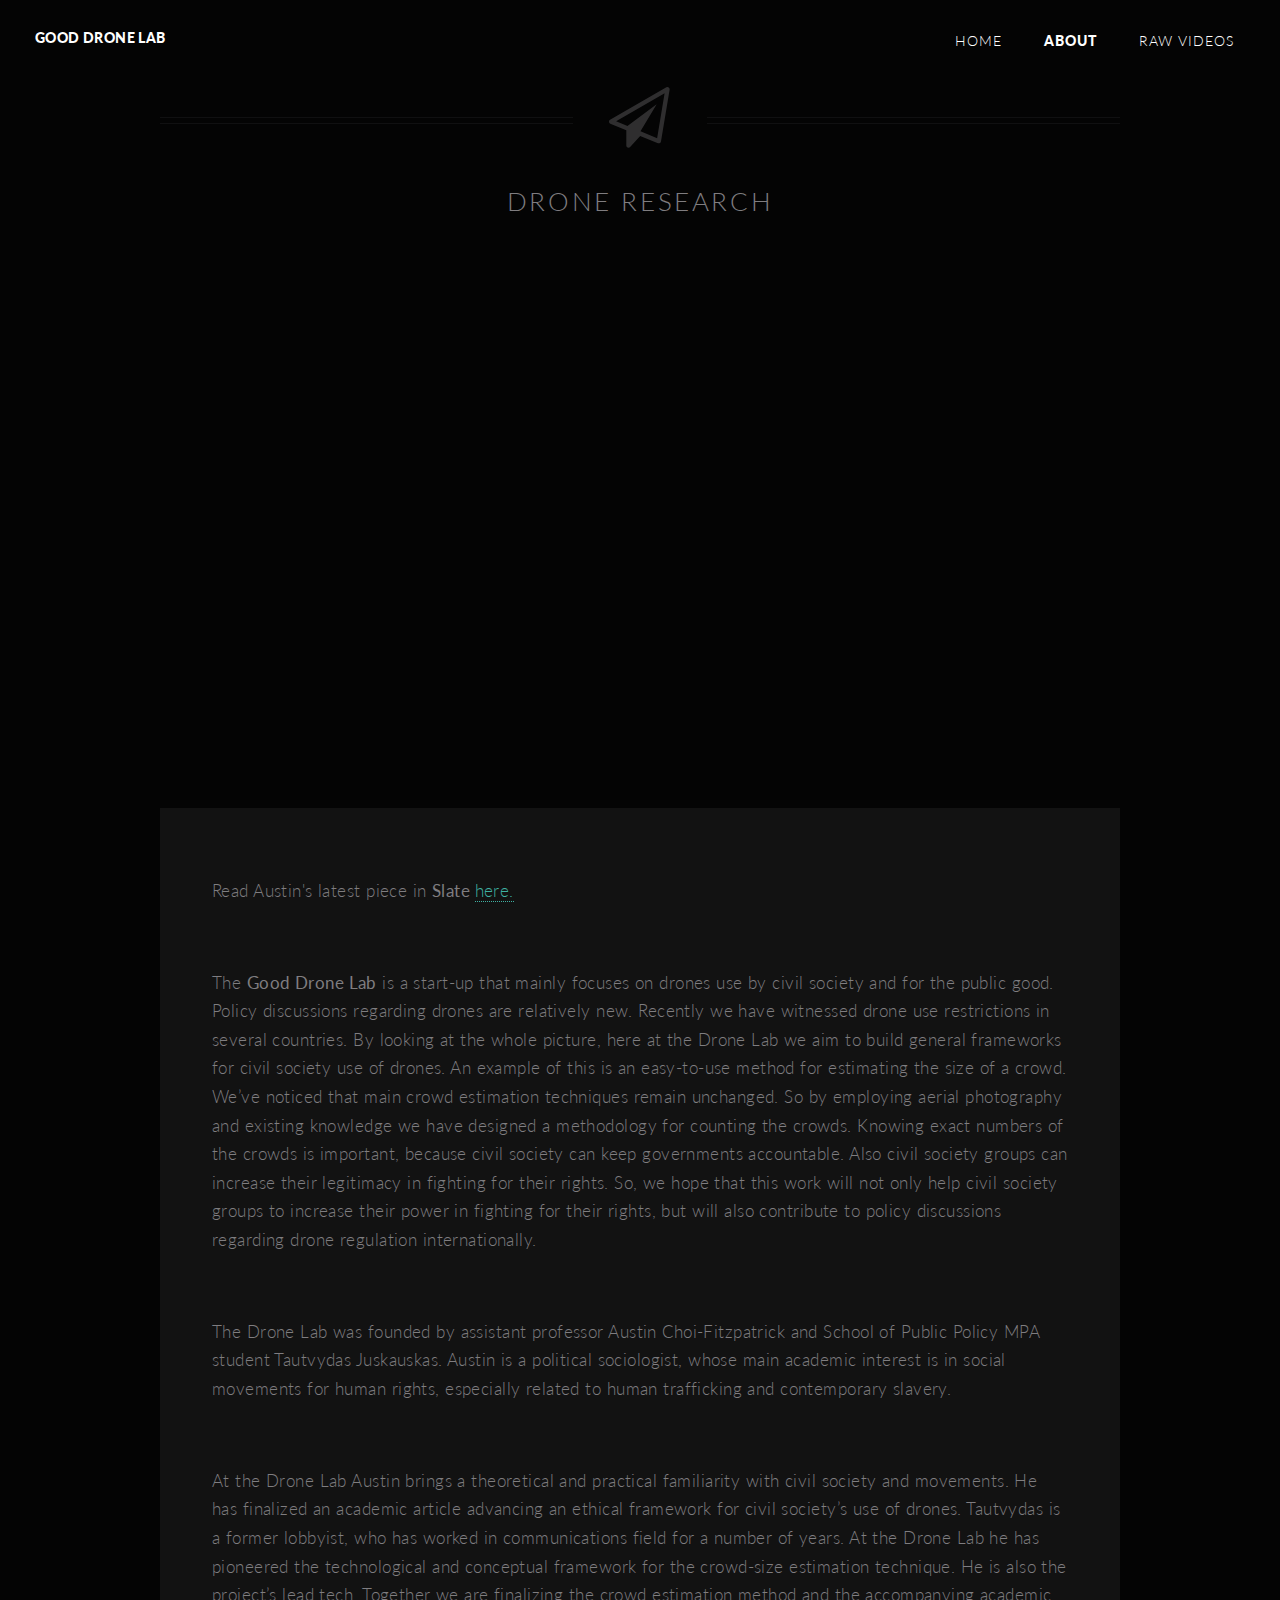
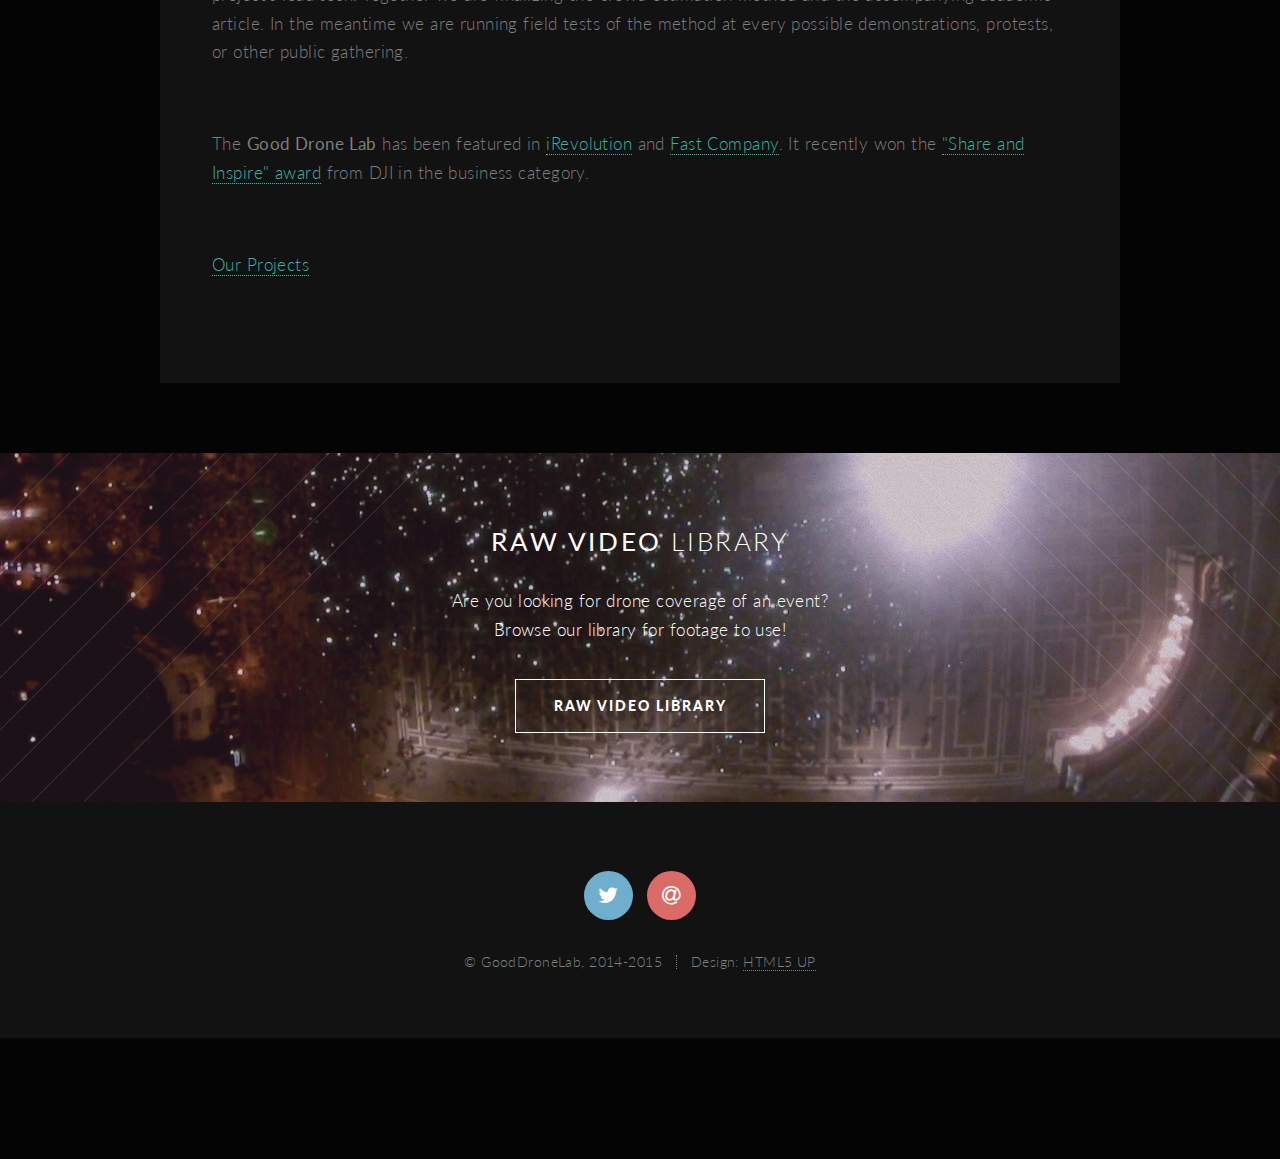
==== about.html @ 4a140bef "New About Page" ====
<!DOCTYPE HTML>
<!--
	Twenty by HTML5 UP
	html5up.net | @n33co
	Free for personal and commercial use under the CCA 3.0 license (html5up.net/license)
-->
<html>
	<head>
		<title>Good Drone Lab</title>
		<link rel="icon" href="images/favicon.ico" type="image/x-icon">
		<link rel="shortcut icon" href="images/favicon.ico" type="image/x-icon" />  		
		<meta http-equiv="content-type" content="text/html; charset=utf-8" />
		<meta name="description" content="Good Drone Lab" />
		<meta name="keywords" content="Good Drone Lab" />
		<!--[if lte IE 8]><script src="css/ie/html5shiv.js"></script><![endif]-->
		<script src="js/jquery.min.js"></script>
		<script src="js/jquery.dropotron.min.js"></script>
		<script src="js/jquery.scrolly.min.js"></script>
		<script src="js/jquery.scrollgress.min.js"></script>
		<script src="js/skel.min.js"></script>
		<script src="js/skel-layers.min.js"></script>
		<script src="js/init.js"></script>
		<noscript>
			<link rel="stylesheet" href="css/skel.css" />
			<link rel="stylesheet" href="css/style.css" />
			<link rel="stylesheet" href="css/style-wide.css" />
			<link rel="stylesheet" href="css/style-noscript.css" />
		</noscript>
		<!--[if lte IE 8]><link rel="stylesheet" href="css/ie/v8.css" /><![endif]-->
		<!--[if lte IE 9]><link rel="stylesheet" href="css/ie/v9.css" /><![endif]-->
	</head>
	<body class="index">
	
		<!-- Header -->
			<header id="header" class="alt">
				<h1 id="logo"><a href="index.html">Good Drone Lab</a></h1>
				<nav id="nav">
					<ul>
						<li><a href="#banner" class="scrolly">Home</a></li>
						<li class="current"><a href="about.html">About</a></li>
						<li><a href="raw-library.html">Raw Videos</a></li>
					</ul>
				</nav>
			</header>


		
		<!-- Main -->
			<article id="main">
				<header class="special container">
					<span class="icon fa-send-o"></span>
						<h2>Drone Research</h2>
						<br/>
						<iframe width="853" height="480" src="http://www.youtube.com/embed/CTH5zDJdSuk?rel=0" frameborder="0" allowfullscreen></iframe>
				</header>
				<!-- one -->	
					<section id="one" class="wrapper style3 container special-alt">
						<div class="row half">
							<div class="12u">
								<p>Read Austin's latest piece in <b>Slate </b><a href="">here.</a></p>							
								<br/>
								<p>The <b>Good Drone Lab</b> is a start-up that mainly focuses on drones use by civil society and for the public good. Policy discussions regarding drones are relatively new. Recently we have witnessed drone use restrictions in several countries. By looking at the whole picture, here at the Drone Lab we aim to build general frameworks for civil society use of drones. An example of this is an easy-to-use method for estimating the size of a crowd. We’ve noticed that main crowd estimation techniques remain unchanged. So by employing aerial photography and existing knowledge we have designed a methodology for counting the crowds. Knowing exact numbers of the crowds is important, because civil society can keep governments accountable. Also civil society groups can increase their legitimacy in fighting for their rights. So, we hope that this work will not only help civil society groups to increase their power in fighting for their rights, but will also contribute to policy discussions regarding drone regulation internationally.</p>
								<br/>
								<p>The Drone Lab was founded by assistant professor Austin Choi-Fitzpatrick and School of Public Policy MPA student Tautvydas Juskauskas. Austin is a political sociologist, whose main academic interest is in social movements for human rights, especially related to human trafficking and contemporary slavery.</p>
								<br/>
								<p>At the Drone Lab Austin brings a theoretical and practical familiarity with civil society and movements. He has finalized an academic article advancing an ethical framework for civil society’s use of drones. Tautvydas is a former lobbyist, who has worked in communications field for a number of years. At the Drone Lab he has pioneered the technological and conceptual framework for the crowd-size estimation technique. He is also the project’s lead tech. Together we are finalizing the crowd estimation method and the accompanying academic article. In the meantime we are running field tests of the method at every possible demonstrations, protests, or other public gathering.</p>
								<br/>
								<p>The <b>Good Drone Lab</b> has been featured in <a href="">iRevolution</a> and <a href="">Fast Company</a>.  It recently won the <a href="http://event.dji.com/dji-stories/winner"> "Share and Inspire" award</a> from DJI in the business category.</p>
								<br/>
								<p><a href="http://www.austinchoifitzpatrick.com/dronesforgood/">Our Projects</a></p>
							</div>				
						</div>
					</section>
		<!-- CTA -->
			<section id="cta">
			
				<header>
					<h2><strong>Raw Video</strong> library</h2>
					<p>Are you looking for drone coverage of an event? 
					<br />
						Browse our library for footage to use!
					</p>
				</header>
				<footer>
					<ul class="buttons">
						<li><a href="raw-library.html" class="button">Raw Video Library</a></li>
					</ul>
				</footer>
			
			</section>

		<!-- Footer -->
			<footer id="footer">
			
				<ul class="icons">
					<li><a href="https://twitter.com/gooddronelab" class="icon circle fa-twitter"><span class="label">Twitter</span></a></li>
					<li><a href="mailto:gooddronelab@google.com?Subject=Good%20Drone%20Lab%20website" class="icon circle fa-at"><span class="label">Email</span></a></li>
				</ul>			
				
				<ul class="copyright">
					<li>&copy; GoodDroneLab, 2014-2015</li><li>Design: <a href="http://html5up.net">HTML5 UP</a></li>
				</ul>
			
			</footer>

		<!-- Start of StatCounter Code for Default Guide -->
		<script type="text/javascript">
		var sc_project=10108500; 
		var sc_invisible=1; 
		var sc_security="93c9858a"; 
		var scJsHost = (("https:" == document.location.protocol) ?
		"https://secure." : "http://www.");
		document.write("<sc"+"ript type='text/javascript' src='" +
		scJsHost+
		"statcounter.com/counter/counter.js'></"+"script>");
		</script>
		<noscript><div class="statcounter"><a title="site stats"
		href="http://statcounter.com/" target="_blank"><img
		class="statcounter"
		src="http://c.statcounter.com/10108500/0/93c9858a/1/"
		alt="site stats"></a></div></noscript>
		<!-- End of StatCounter Code for Default Guide -->

	</body>
</html>
---- css/skel.css ----
/* Resets (http://meyerweb.com/eric/tools/css/reset/ | v2.0 | 20110126 | License: none (public domain)) */

	html,body,div,span,applet,object,iframe,h1,h2,h3,h4,h5,h6,p,blockquote,pre,a,abbr,acronym,address,big,cite,code,del,dfn,em,img,ins,kbd,q,s,samp,small,strike,strong,sub,sup,tt,var,b,u,i,center,dl,dt,dd,ol,ul,li,fieldset,form,label,legend,table,caption,tbody,tfoot,thead,tr,th,td,article,aside,canvas,details,embed,figure,figcaption,footer,header,hgroup,menu,nav,output,ruby,section,summary,time,mark,audio,video{margin:0;padding:0;border:0;font-size:100%;font:inherit;vertical-align:baseline;}article,aside,details,figcaption,figure,footer,header,hgroup,menu,nav,section{display:block;}body{line-height:1;}ol,ul{list-style:none;}blockquote,q{quotes:none;}blockquote:before,blockquote:after,q:before,q:after{content:'';content:none;}table{border-collapse:collapse;border-spacing:0;}body{-webkit-text-size-adjust:none}

/* Box Model */

	*, *:before, *:after {
		-moz-box-sizing: border-box;
		-webkit-box-sizing: border-box;
		box-sizing: border-box;
	}

/* Container */

	body {
		/* min-width: (containers) */
		min-width: 1200px;
	}

	.container {
		margin-left: auto;
		margin-right: auto;
		
		/* width: (containers) */
		width: 1200px;
	}

	/* Modifiers */
	
		.container.small {
			/* width: (containers) * 0.75; */
			width: 900px;
		}

		.container.large {
			width: 100%;

			/* max-width: (containers) * 1.25; */
			max-width: 1500px;

			/* min-width: (containers); */
			min-width: 1200px;
		}

/* Grid */

	.\31 2u { width: 100% }
	.\31 1u { width: 91.6666666667% }
	.\31 0u { width: 83.3333333333% }
	.\39 u { width: 75% }
	.\38 u { width: 66.6666666667% }
	.\37 u { width: 58.3333333333% }
	.\36 u { width: 50% }
	.\35 u { width: 41.6666666667% }
	.\34 u { width: 33.3333333333% }
	.\33 u { width: 25% }
	.\32 u { width: 16.6666666667% }
	.\31 u { width: 8.3333333333% }
	.\-11u { margin-left: 91.6666666667% }
	.\-10u { margin-left: 83.3333333333% }
	.\-9u { margin-left: 75% }
	.\-8u { margin-left: 66.6666666667% }
	.\-7u { margin-left: 58.3333333333% }
	.\-6u { margin-left: 50% }
	.\-5u { margin-left: 41.6666666667% }
	.\-4u { margin-left: 33.3333333333% }
	.\-3u { margin-left: 25% }
	.\-2u { margin-left: 16.6666666667% }
	.\-1u { margin-left: 8.3333333333% }

	/* Rows */

		.row > * {
			float: left;
		}

		.row:after {
			content: '';
			display: block;
			clear: both;
			height: 0;
		}

		.row:first-child > * {
			padding-top: 0 !important;
		}

		.row.uniform > * > :first-child {
			margin-top: 0;
		}

		.row.uniform > * > :last-child {
			margin-bottom: 0;
		}

		/* Normal */

			.row > * {
				/* padding-left: (gutters) */
				padding-left: 40px;
			}

			.row + .row > * {
				/* padding: (gutters) 0 0 (gutters) */
				padding: 40px 0 0 40px;
			}

			.row {
				/* margin-left: -(gutters) */
				margin-left: -40px;
			}

			.row + .row.uniform > * {
				/* padding: (gutters.vertical) 0 0 (gutters.vertical) */
				padding: 40px 0 0 40px;
			}

		/* Flush */

			.row.flush > * {
				padding-left: 0;
			}

			.row + .row.flush > * {
				padding: 0;
			}

			.row.flush {
				margin-left: 0;
			}

			.row + .row.uniform.flush > * {
				padding: 0;
			}

		/* Quarter */

			.row.quarter > * {
				/* padding-left: (gutters * 0.25) */
				padding-left: 10px;
			}

			.row + .row.quarter > * {
				/* padding: (gutters * 0.25) 0 0 (gutters * 0.25) */
				padding: 10px 0 0 10px;
			}

			.row.quarter {
				/* margin-left: -(gutters * 0.25) */
				margin-left: -10px;
			}

			.row + .row.uniform.quarter > * {
				/* padding: (gutters.vertical * 0.25) 0 0 (gutters.vertical * 0.25) */
				padding: 10px 0 0 10px;
			}

		/* Half */

			.row.half > * {
				/* padding-left: (gutters * 0.5) */
				padding-left: 20px;
			}

			.row + .row.half > * {
				/* padding: (gutters * 0.5) 0 0 (gutters * 0.5) */
				padding: 20px 0 0 20px;
			}

			.row.half {
				/* margin-left: -(gutters * 0.5) */
				margin-left: -20px;
			}

			.row + .row.uniform.half > * {
				/* padding: (gutters.vertical * 0.5) 0 0 (gutters.vertical * 0.5) */
				padding: 20px 0 0 20px;
			}

		/* One and (a) Half */

			.row.oneandhalf > * {
				/* padding-left: (gutters * 1.5) */
				padding-left: 60px;
			}

			.row + .row.oneandhalf > * {
				/* padding: (gutters * 1.5) 0 0 (gutters * 1.5) */
				padding: 60px 0 0 60px;
			}

			.row.oneandhalf {
				/* margin-left: -(gutters * 1.5) */
				margin-left: -60px;
			}

			.row + .row.uniform.oneandhalf > * {
				/* padding: (gutters.vertical * 1.5) 0 0 (gutters.vertical * 1.5) */
				padding: 60px 0 0 60px;
			}

		/* Double */

			.row.double > * {
				/* padding-left: (gutters * 2) */
				padding-left: 80px;
			}

			.row + .row.double > * {
				/* padding: (gutters * 2) 0 0 (gutters * 2) */
				padding: 80px 0 0 80px;
			}

			.row.double {
				/* margin-left: -(gutters * 2) */
				margin-left: -80px;
			}
			
			.row + .row.uniform.double > * {
				/* padding: (gutters.vertical * 2) 0 0 (gutters.vertical * 2) */
				padding: 80px 0 0 80px;
			}
---- css/style.css ----
@import url("font-awesome.min.css");
@import url("http://fonts.googleapis.com/css?family=Lato:300,400,900");

/*
	Twenty by HTML5 UP
	html5up.net | @n33co
	Free for personal and commercial use under the CCA 3.0 license (html5up.net/license)
*/

/* Basic */

	body, #skel-layers-wrapper {
		background: #f3f6fa;
	}

	body.is-loading * {
		-moz-animation: none !important;
		-webkit-animation: none !important;
		-o-animation: none !important;
		-ms-animation: none !important;
		animation: none !important;
		-moz-transition: none !important;
		-webkit-transition: none !important;
		-o-transition: none !important;
		-ms-transition: none !important;
		transition: none !important;
	}

	body, input, select, textarea {
		color: #7f7d80;
		font-family: 'Lato', sans-serif;
		font-size: 15pt;
		font-weight: 300;
		letter-spacing: 0.025em;
		line-height: 1.75em;
	}

	a {
		-moz-transition: color 0.2s ease-in-out, border-color 0.2s ease-in-out, background-color 0.2s ease-in-out;
		-webkit-transition: color 0.2s ease-in-out, border-color 0.2s ease-in-out, background-color 0.2s ease-in-out;
		-o-transition: color 0.2s ease-in-out, border-color 0.2s ease-in-out, background-color 0.2s ease-in-out;
		-ms-transition: color 0.2s ease-in-out, border-color 0.2s ease-in-out, background-color 0.2s ease-in-out;
		transition: color 0.2s ease-in-out, border-color 0.2s ease-in-out, background-color 0.2s ease-in-out;
		color: #3fb1a3;
		text-decoration: none;
		border-bottom: dotted 1px;
	}

		a:hover {
			border-bottom-color: transparent;
		}

	strong, b {
		font-weight: 400;
	}

	p, ul, ol, dl, table, blockquote {
		margin: 0 0 2em 0;
	}

	h1, h2, h3, h4, h5, h6 {
		color: inherit;
		font-weight: 300;
		line-height: 1.75em;
		margin-bottom: 1em;
		text-transform: uppercase;
	}

		h1 a, h2 a, h3 a, h4 a, h5 a, h6 a {
			color: inherit;
			text-decoration: none;
			border: 0;
		}

	h2 {
		font-size: 1.5em;
		letter-spacing: 0.1em;
	}

	h3 {
		font-size: 1.15em;
		letter-spacing: 0.025em;
	}

	sub {
		font-size: 0.8em;
		position: relative;
		top: 0.5em;
	}

	sup {
		font-size: 0.8em;
		position: relative;
		top: -0.5em;
	}

	hr {
		border-top: solid 1px rgba(124, 128, 129, 0.2);
		border: 0;
		margin-bottom: 1.5em;
	}

	blockquote {
		border-left: solid 0.5em rgba(124, 128, 129, 0.2);
		font-style: italic;
		padding: 1em 0 1em 2em;
	}

/* Section/Article */

	section.special, article.special {
		text-align: center;
	}

	header.major {
		padding-bottom: 2em;
	}

	header.special {
		margin-bottom: 5em;
		padding-top: 7em;
		position: relative;
		text-align: center;
	}

		header.special:before, header.special:after {
			border-bottom: solid 1.5px;
			border-top: solid 1.5px;
			content: '';
			height: 7px;
			opacity: 0.1;
			position: absolute;
			top: 1.75em;
			width: 43%;
		}

		header.special:before {
			left: 0;
		}

		header.special:after {
			right: 0;
		}

		header.special h2 {
			margin-bottom: 0;
		}

		header.special h2 + p {
			margin-bottom: 0;
			padding-top: 1.5em;
		}

		header.special .icon {
			cursor: default;
			height: 7em;
			left: 0;
			position: absolute;
			text-align: center;
			top: 1em;
			width: 100%;
		}

			header.special .icon:before {
				font-size: 3.5em;
				opacity: 0.35;
			}

	footer > :last-child {
		margin-bottom: 0;
	}

	footer.major {
		padding-top: 3em;
	}

/* Form */

	input[type="text"],
	input[type="password"],
	input[type="email"],
	textarea {
		-moz-transition: background-color 0.2s ease-in-out, border-color 0.2s ease-in-out;
		-webkit-transition: background-color 0.2s ease-in-out, border-color 0.2s ease-in-out;
		-o-transition: background-color 0.2s ease-in-out, border-color 0.2s ease-in-out;
		-ms-transition: background-color 0.2s ease-in-out, border-color 0.2s ease-in-out;
		transition: background-color 0.2s ease-in-out, border-color 0.2s ease-in-out;
		-moz-appearance: none;
		-webkit-appearance: none;
		-o-appearance: none;
		-ms-appearance: none;
		appearance: none;
		background: none;
		border: solid 1px rgba(124, 128, 129, 0.2);
		color: inherit;
		display: block;
		padding: 0.75em;
		text-decoration: none;
		width: 100%;
		outline: 0;
	}

		input[type="text"]:focus,
		input[type="password"]:focus,
		input[type="email"]:focus,
		textarea:focus {
			border-color: #83d3c9;
		}

	input[type="text"],
	input[type="password"],
	input[type="email"] {
		line-height: 1em;
	}

	::-webkit-input-placeholder {
		color: inherit;
		opacity: 0.5;
		position: relative;
		top: 3px;
	}

	:-moz-placeholder {
		color: inherit;
		opacity: 0.5;
	}

	::-moz-placeholder {
		color: inherit;
		opacity: 0.5;
	}

	:-ms-input-placeholder {
		color: inherit;
		opacity: 0.5;
	}

	.formerize-placeholder {
		color: rgba(124, 128, 129, 0.5) !important;
	}

/* Image */

	.image {
		border: 0;
		position: relative;
	}

		.image:before {
			background: url("images/overlay.png");
			content: '';
			height: 100%;
			left: 0;
			position: absolute;
			top: 0;
			width: 100%;
		}

		.image.fit {
			display: block;
		}

			.image.fit img {
				display: block;
				width: 100%;
			}

		.image.featured {
			display: block;
			margin: 0 0 2em 0;
		}

			.image.featured img {
				display: block;
				width: 100%;
			}

/* Icon */

	.icon {
		position: relative;
	}

		.icon:before {
			-moz-osx-font-smoothing: grayscale;
			-webkit-font-smoothing: antialiased;
			font-family: FontAwesome;
			font-style: normal;
			font-weight: normal;
			text-transform: none !important;
		}

		.icon.circle {
			-moz-transition: all 0.2s ease-in-out;
			-webkit-transition: all 0.2s ease-in-out;
			-o-transition: all 0.2s ease-in-out;
			-ms-transition: all 0.2s ease-in-out;
			transition: all 0.2s ease-in-out;
			border: 0;
			border-radius: 100%;
			display: inline-block;
			font-size: 1.25em;
			height: 2.25em;
			left: 0;
			line-height: 2.25em;
			text-align: center;
			text-decoration: none;
			top: 0;
			width: 2.25em;
		}

			.icon.circle:hover {
				top: -0.2em;
			}

			.icon.circle.fa-twitter {
				background: #70aecd;
				color: white;
			}

				.icon.circle.fa-twitter:hover {
					background: #7fb7d2;
				}

			.icon.circle.fa-facebook {
				background: #7490c3;
				color: white;
			}

				.icon.circle.fa-facebook:hover {
					background: #829bc9;
				}

			.icon.circle.fa-at {
				background: #db6b67;
				color: white;
			}

				.icon.circle.fa-at:hover {
					background: #df7b77;
				}

			.icon.circle.fa-github {
				background: #dcad8b;
				color: white;
			}

				.icon.circle.fa-github:hover {
					background: #e1b89b;
				}

			.icon.circle.fa-dribbble {
				background: #da83ae;
				color: white;
			}

				.icon.circle.fa-dribbble:hover {
					background: #df93b8;
				}

		.icon.featured {
			cursor: default;
			display: block;
			margin: 0 0 1.5em 0;
			opacity: 0.35;
			text-align: center;
		}

			.icon.featured:before {
				font-size: 5em;
				line-height: 1em;
			}

		.icon > .label {
			display: none;
		}

/* List */

	ol.default {
		list-style: decimal;
		padding-left: 1.25em;
	}

		ol.default li {
			padding-left: 0.25em;
		}

	ul.default {
		list-style: disc;
		padding-left: 1em;
	}

		ul.default li {
			padding-left: 0.5em;
		}

	ul.icons {
		cursor: default;
	}

		ul.icons li {
			display: inline-block;
			line-height: 1em;
			padding-left: 0.5em;
		}

			ul.icons li:first-child {
				padding-left: 0;
			}

	ul.featured-icons {
		cursor: default;
		margin: -0.75em 0 0 0;
		opacity: 0.35;
		overflow: hidden;
		position: relative;
	}

		ul.featured-icons li {
			display: block;
			float: left;
			text-align: center;
			width: 50%;
		}

			ul.featured-icons li .icon {
				display: inline-block;
				font-size: 6.25em;
				height: 1.25em;
				line-height: 1.25em;
				width: 1em;
			}

	ul.buttons {
		cursor: default;
	}

		ul.buttons:last-child {
			margin-bottom: 0;
		}

		ul.buttons li {
			display: inline-block;
			padding: 0 0 0 1.5em;
		}

			ul.buttons li:first-child {
				padding: 0;
			}

		ul.buttons.vertical li {
			display: block;
			padding: 1.5em 0 0 0;
		}

			ul.buttons.vertical li:first-child {
				padding: 0;
			}

/* Table */

	table {
		width: 100%;
	}

		table.default {
			width: 100%;
		}

			table.default tbody tr {
				border-bottom: solid 1px rgba(124, 128, 129, 0.2);
			}

			table.default td {
				padding: 0.5em 1em 0.5em 1em;
			}

			table.default th {
				font-weight: 400;
				padding: 0.5em 1em 0.5em 1em;
				text-align: left;
			}

			table.default thead {
				background: #7c8081;
				color: #fff;
			}

/* Button */

	input[type="button"],
	input[type="submit"],
	input[type="reset"],
	.button {
		-moz-appearance: none;
		-webkit-appearance: none;
		-o-appearance: none;
		-ms-appearance: none;
		appearance: none;
		-moz-transition: color 0.2s ease-in-out, border-color 0.2s ease-in-out, background-color 0.2s ease-in-out;
		-webkit-transition: color 0.2s ease-in-out, border-color 0.2s ease-in-out, background-color 0.2s ease-in-out;
		-o-transition: color 0.2s ease-in-out, border-color 0.2s ease-in-out, background-color 0.2s ease-in-out;
		-ms-transition: color 0.2s ease-in-out, border-color 0.2s ease-in-out, background-color 0.2s ease-in-out;
		transition: color 0.2s ease-in-out, border-color 0.2s ease-in-out, background-color 0.2s ease-in-out;
		background: none;
		border: solid 1px;
		color: inherit;
		cursor: pointer;
		display: inline-block;
		font-size: 0.8em;
		font-weight: 900;
		letter-spacing: 2px;
		min-width: 18em;
		padding: 0 0.75em;
		line-height: 3.75em;
		text-align: center;
		text-decoration: none;
		text-transform: uppercase;
	}

		input[type="button"]:hover,
		input[type="submit"]:hover,
		input[type="reset"]:hover,
		.button:hover {
			background: rgba(188, 202, 206, 0.15);
			border-color: inherit;
		}

		input[type="button"].special,
		input[type="submit"].special,
		input[type="reset"].special,
		.button.special {
			background: #83d3c9;
			border-color: #83d3c9;
			color: white !important;
		}

			input[type="button"].special:hover,
			input[type="submit"].special:hover,
			input[type="reset"].special:hover,
			.button.special:hover {
				background: #96dad1 !important;
				border-color: #96dad1 !important;
			}

		input[type="button"].fit,
		input[type="submit"].fit,
		input[type="reset"].fit,
		.button.fit {
			width: 100%;
		}

		input[type="button"].small,
		input[type="submit"].small,
		input[type="reset"].small,
		.button.small {
			font-size: 0.7em;
			min-width: 14em;
			padding: 0.5em 0;
		}

/* Wrapper */

	.wrapper {
		margin-bottom: 5em;
		padding: 5em;
	}

		.wrapper.style1 {
			padding: 0;
		}

		.wrapper.style2 {
			background-color: #83d3c9;
			background-image: url("images/light-bl.svg"), url("images/light-br.svg");
			background-position: bottom left, bottom right;
			background-repeat: no-repeat, no-repeat;
			background-size: 25em, 25em;
			color: white;
		}

			.wrapper.style2 .button:hover {
				background: rgba(255, 255, 255, 0.15) !important;
			}

			.wrapper.style2 .button.special {
				background: white;
				border-color: white;
				color: #83d3c9 !important;
			}

				.wrapper.style2 .button.special:hover {
					border-color: inherit !important;
					color: white !important;
				}

		.wrapper.style3 {
			background: #121212;
			color: inherit;
		}

		.wrapper.style4 {
			background: white;
			color: inherit;
			padding: 4em;
		}

/* Header */
	@-moz-keyframes reveal-header { 0% { top: -5em; } 100% { top: 0; } }
	@-webkit-keyframes reveal-header { 0% { top: -5em; } 100% { top: 0; } }
	@-o-keyframes reveal-header { 0% { top: -5em; } 100% { top: 0; } }
	@-ms-keyframes reveal-header { 0% { top: -5em; } 100% { top: 0; } }
	@keyframes reveal-header { 0% { top: -5em; } 100% { top: 0; } }

	#header {
		background: white;
		box-shadow: 0 1px 2px 0 rgba(0, 0, 0, 0.075);
		color: inherit;
		cursor: default;
		font-size: 0.8em;
		left: 0;
		padding: 1em 1.5em;
		position: fixed;
		top: 0;
		width: 100%;
		z-index: 10000;
	}

		#header h1 {
			font-weight: 900;
			margin: 0;
		}

			#header h1 span {
				font-weight: 300;
			}

		#header nav {
			letter-spacing: 0.075em;
			position: absolute;
			right: 1.5em;
			text-transform: uppercase;
			top: 0.75em;
		}

			#header nav ul li {
				display: inline-block;
				margin-left: 1.5em;
			}

				#header nav ul li > ul {
					display: none;
				}

				#header nav ul li a {
					border: solid 1px transparent;
					color: inherit;
					display: inline-block;
					line-height: 1em;
					padding: 0.6em 0.75em;
					text-decoration: none;
				}

				#header nav ul li input[type="button"],
				#header nav ul li input[type="submit"],
				#header nav ul li input[type="reset"],
				#header nav ul li .button {
					font-size: 1em;
					min-width: 0;
					width: auto;
				}

				#header nav ul li.submenu > a:before {
					-moz-osx-font-smoothing: grayscale;
					-webkit-font-smoothing: antialiased;
					font-family: FontAwesome;
					font-style: normal;
					font-weight: normal;
					text-transform: none !important;
				}

				#header nav ul li.submenu > a:before {
					content: '\f107';
					margin-right: 0.65em;
				}

				#header nav ul li.active > a, #header nav ul li:hover > a {
					-moz-transition: all 0.2s ease-in-out;
					-webkit-transition: all 0.2s ease-in-out;
					-o-transition: all 0.2s ease-in-out;
					-ms-transition: all 0.2s ease-in-out;
					transition: all 0.2s ease-in-out;
					background: rgba(188, 202, 206, 0.15);
				}

				#header nav ul li.current > a {
					font-weight: 900;
				}

		#header.reveal {
			-moz-animation: reveal-header 0.5s;
			-webkit-animation: reveal-header 0.5s;
			-o-animation: reveal-header 0.5s;
			-ms-animation: reveal-header 0.5s;
			animation: reveal-header 0.5s;
		}

		#header.alt {
			-moz-animation: none;
			-webkit-animation: none;
			-o-animation: none;
			-ms-animation: none;
			animation: none;
			background: transparent;
			box-shadow: none;
			color: white;
			padding: 2em 2.5em;
			position: absolute;
		}

			#header.alt nav {
				right: 2.5em;
				top: 1.75em;
			}

				#header.alt nav ul li.active > a, #header.alt nav ul li:hover > a {
					border: solid 1px;
				}

/* Dropotron */

	.dropotron {
		background: #fff;
		box-shadow: 0 1px 2px 0 rgba(0, 0, 0, 0.075);
		line-height: 2.25em;
		min-width: 13em;
		padding: 1em 0;
		text-transform: uppercase;
		margin-top: calc(-1em + 1px);
	}

		.dropotron.level-0 {
			font-size: 0.7em;
			font-weight: 400;
			margin-top: 1.5em;
		}

			.dropotron.level-0:before {
				border-bottom: solid 0.5em #fff;
				border-left: solid 0.5em transparent;
				border-right: solid 0.5em transparent;
				content: '';
				left: 0.75em;
				position: absolute;
				top: -0.45em;
			}

		.dropotron > li {
			border-top: solid 1px rgba(124, 128, 129, 0.2);
		}

			.dropotron > li > a {
				-moz-transition: none;
				-webkit-transition: none;
				-o-transition: none;
				-ms-transition: none;
				transition: none;
				color: inherit;
				text-decoration: none;
				padding: 0 1em;
				border: 0;
			}

			.dropotron > li:hover > a {
				background: #83d3c9;
				color: white;
			}

			.dropotron > li:first-child {
				border-top: 0;
			}

/* Banner */
	@-moz-keyframes reveal-banner { 0% { opacity: 0; } 100% { opacity: 1; } }
	@-webkit-keyframes reveal-banner { 0% { opacity: 0; } 100% { opacity: 1; } }
	@-o-keyframes reveal-banner { 0% { opacity: 0; } 100% { opacity: 1; } }
	@-ms-keyframes reveal-banner { 0% { opacity: 0; } 100% { opacity: 1; } }
	@keyframes reveal-banner { 0% { opacity: 0; } 100% { opacity: 1; } }

	#banner {
		background-attachment: scroll, scroll, scroll, fixed;
		background-color: #645862;
		background-image: url("images/light-bl.svg"), url("images/light-br.svg"), url("images/overlay2.png"), url("../images/banner2.jpg");
		background-position: bottom left, bottom right, top left, top center;
		background-repeat: no-repeat, no-repeat, repeat, no-repeat;
		background-size: 25em, 25em, auto, cover;
		color: white;
		cursor: default;
		padding: 6em 0;
		text-align: center;
	}

		#banner .inner {
			-moz-animation: reveal-banner 1s 0.25s ease-in-out;
			-webkit-animation: reveal-banner 1s 0.25s ease-in-out;
			-o-animation: reveal-banner 1s 0.25s ease-in-out;
			-ms-animation: reveal-banner 1s 0.25s ease-in-out;
			animation: reveal-banner 1s 0.25s ease-in-out;
			-moz-animation-fill-mode: forwards;
			-webkit-animation-fill-mode: forwards;
			-o-animation-fill-mode: forwards;
			-ms-animation-fill-mode: forwards;
			animation-fill-mode: forwards;
			background: rgba(52, 27, 43, 0.5);
			color: white;
			display: inline-block;
			opacity: 0;
			padding: 3em;
			text-align: center;
		}

			#banner .inner header {
				display: inline-block;
				border-bottom: solid 2px;
				border-top: solid 2px;
				margin: 0 0 2em 0;
				padding: 3px 0 3px 0;
			}

				#banner .inner header h2 {
					border-bottom: solid 2px;
					border-top: solid 2px;
					font-size: 2.5em;
					font-weight: 900;
					letter-spacing: 0.2em;
					margin: 0;
					padding-left: 0.05em;
					position: relative;
					text-transform: uppercase;
				}

			#banner .inner p {
				letter-spacing: 0.1em;
				margin: 0;
				text-transform: uppercase;
			}

				#banner .inner p a {
					color: inherit;
					font-weight: 400;
					text-decoration: none;
				}

			#banner .inner footer {
				margin: 2em 0 0 0;
			}

/* Main */

	#main {
		/*background-image: url("images/dark-tl.svg"), url("images/dark-tr.svg"), url("images/dark-bl.svg"), url("images/dark-br.svg"); */
		background-color: #040404;
		background-position: top left, top right, bottom left, bottom right;
		background-repeat: no-repeat;
		background-size: 25em;
		padding: 7em 0;
	}

		#main > :last-child {
			margin-bottom: 0;
		}

		#main .sidebar section {
			border-top: solid 1px rgba(124, 128, 129, 0.2);
			margin: 3em 0 0 0;
			padding: 3em 0 0 0;
		}

			#main .sidebar section:first-child {
				border-top: 0;
				padding-top: 0;
				margin-top: 0;
			}

	body.index #main {
		padding-top: 5em;
	}
	
	.video-frame {
		position:relative;
		padding-bottom:56.25%;
		padding-top:30px;
		height:0;
		overflow:hidden;
	}
	
	.video-frame iframe, .video-frame object, .video-frame embed {
		position:absolute;
		top:0;
		left:0;
		width:100%;
		height:100%;
	}

/* CTA */

	#cta {
		background-attachment: scroll, scroll, scroll, fixed;
		background-color: #645862;
		background-image: url("images/light-tl.svg"), url("images/light-tr.svg"), url("images/overlay.png"), url("../images/banner.jpg");
		background-position: top left, top right, top left, bottom center;
		background-repeat: no-repeat, no-repeat, repeat, no-repeat;
		background-size: 25em, 25em, auto, cover;
		color: white;
		padding: 5em;
		text-align: center;
	}

		#cta header {
			margin-bottom: 2em;
		}

/* Footer */

	#footer {
		background: #121212;
		color: #7c8081;
		padding: 5em 5em 10em 5em;
		text-align: center;
	}

		#footer .copyright {
			font-size: 0.8em;
			line-height: 1em;
		}

			#footer .copyright a {
				color: inherit;
			}

			#footer .copyright li {
				display: inline-block;
				margin-left: 1em;
				padding-left: 1em;
				border-left: dotted 1px;
			}

				#footer .copyright li:first-child {
					margin: 0;
					padding: 0;
					border: 0;
				}

/* Layer */

	#topButton .toggle {
		height: 100%;
		left: 0;
		position: absolute;
		text-align: center;
		top: 0;
		width: 100%;
	}

		#topButton .toggle:before {
			-moz-osx-font-smoothing: grayscale;
			-webkit-font-smoothing: antialiased;
			font-family: FontAwesome;
			font-style: normal;
			font-weight: normal;
			text-transform: none !important;
		}

		#topButton .toggle:before {
			color: white;
			content: '\f039';
			font-size: 0.75em;
			height: 30px;
			left: 0;
			line-height: 30px;
			opacity: 0.5;
			position: absolute;
			top: 0;
			width: 100%;
			z-index: 1;
		}

		#topButton .toggle:after {
			background: rgba(163, 169, 170, 0.75);
			border-radius: 0 0 4px 4px;
			content: '';
			height: 30px;
			left: 50%;
			margin-left: -40px;
			position: absolute;
			top: 0;
			width: 80px;
		}

	#sideButton .toggle {
		height: 100%;
		left: 0;
		position: absolute;
		text-align: center;
		top: 0;
		width: 100%;
	}

		#sideButton .toggle:before {
			-moz-osx-font-smoothing: grayscale;
			-webkit-font-smoothing: antialiased;
			font-family: FontAwesome;
			font-style: normal;
			font-weight: normal;
			text-transform: none !important;
		}

		#sideButton .toggle:before {
			color: white;
			content: '\f039';
			font-size: 1em;
			height: 40px;
			left: 10px;
			line-height: 40px;
			opacity: 0.5;
			position: absolute;
			top: 11px;
			width: 60px;
			z-index: 1;
		}

		#sideButton .toggle:after {
			background: rgba(163, 169, 170, 0.75);
			border-radius: 2px;
			content: '';
			height: 40px;
			left: 10px;
			position: absolute;
			top: 10px;
			width: 60px;
		}

	#topPanel,
	#sidePanel {
		background: #1c2021;
		color: white;
		font-size: 0.8em;
		letter-spacing: 0.075em;
		text-transform: uppercase;
	}

		#topPanel nav,
		#sidePanel nav {
			padding: 0.25em 0.5em 1em 0.5em;
		}

		#topPanel .link,
		#sidePanel .link {
			border: 0;
			border-top: solid 1px rgba(255, 255, 255, 0.05);
			color: inherit;
			display: block;
			height: 3em;
			line-height: 3em;
			opacity: 0.75;
			text-decoration: none;
		}

			#topPanel .link.depth-0,
			#sidePanel .link.depth-0 {
				font-weight: 900;
			}

			#topPanel .link:first-child,
			#sidePanel .link:first-child {
				border-top: 0;
			}

		#topPanel .indent-1,
		#sidePanel .indent-1 {
			display: inline-block;
			width: 1em;
		}

		#topPanel .indent-2,
		#sidePanel .indent-2 {
			display: inline-block;
			width: 2em;
		}

		#topPanel .indent-3,
		#sidePanel .indent-3 {
			display: inline-block;
			width: 3em;
		}

		#topPanel .indent-4,
		#sidePanel .indent-4 {
			display: inline-block;
			width: 4em;
		}

		#topPanel .indent-5,
		#sidePanel .indent-5 {
			display: inline-block;
			width: 5em;
		}
---- css/style-wide.css ----
/*
	Twenty by HTML5 UP
	html5up.net | @n33co
	Free for personal and commercial use under the CCA 3.0 license (html5up.net/license)
*/

/* Basic */

	body, input, select, textarea {
		font-size: 14pt;
	}

/* Section/Article */

	header.special {
		padding-top: 5.5em;
		margin-bottom: 4em;
	}
---- css/style-noscript.css ----
/*
	Twenty by HTML5 UP
	html5up.net | @n33co
	Free for personal and commercial use under the CCA 3.0 license (html5up.net/license)
*/

/* Banner */

	#banner .inner {
		opacity: 1.0;
	}
---- css/ie/v8.css ----
/*
	Twenty by HTML5 UP
	html5up.net | @n33co
	Free for personal and commercial use under the CCA 3.0 license (html5up.net/license)
*/

/* Section/Article */

	section > .last-child,
	article > .last-child {
		margin-bottom: 0;
	}

	section.last-child,
	article.last-child {
		margin-bottom: 0;
	}

/* Banner */

	#banner {
		background-image: url("../../images/banner.jpg");
		background-repeat: no-repeat;
		background-size: cover;
		background-position: auto;
		-ms-behavior: url("css/ie/backgroundsize.min.htc");
	}

		#banner .inner {
			background: #341b2b;
		}

/* CTA  */

	#cta {
		background-image: url("../../images/banner.jpg");
		background-repeat: no-repeat;
		background-size: cover;
		background-position: auto;
		-ms-behavior: url("css/ie/backgroundsize.min.htc");
	}
---- css/ie/v9.css ----
/*
	Twenty by HTML5 UP
	html5up.net | @n33co
	Free for personal and commercial use under the CCA 3.0 license (html5up.net/license)
*/

/* Banner */

	#banner .inner {
		opacity: 1.0;
	}
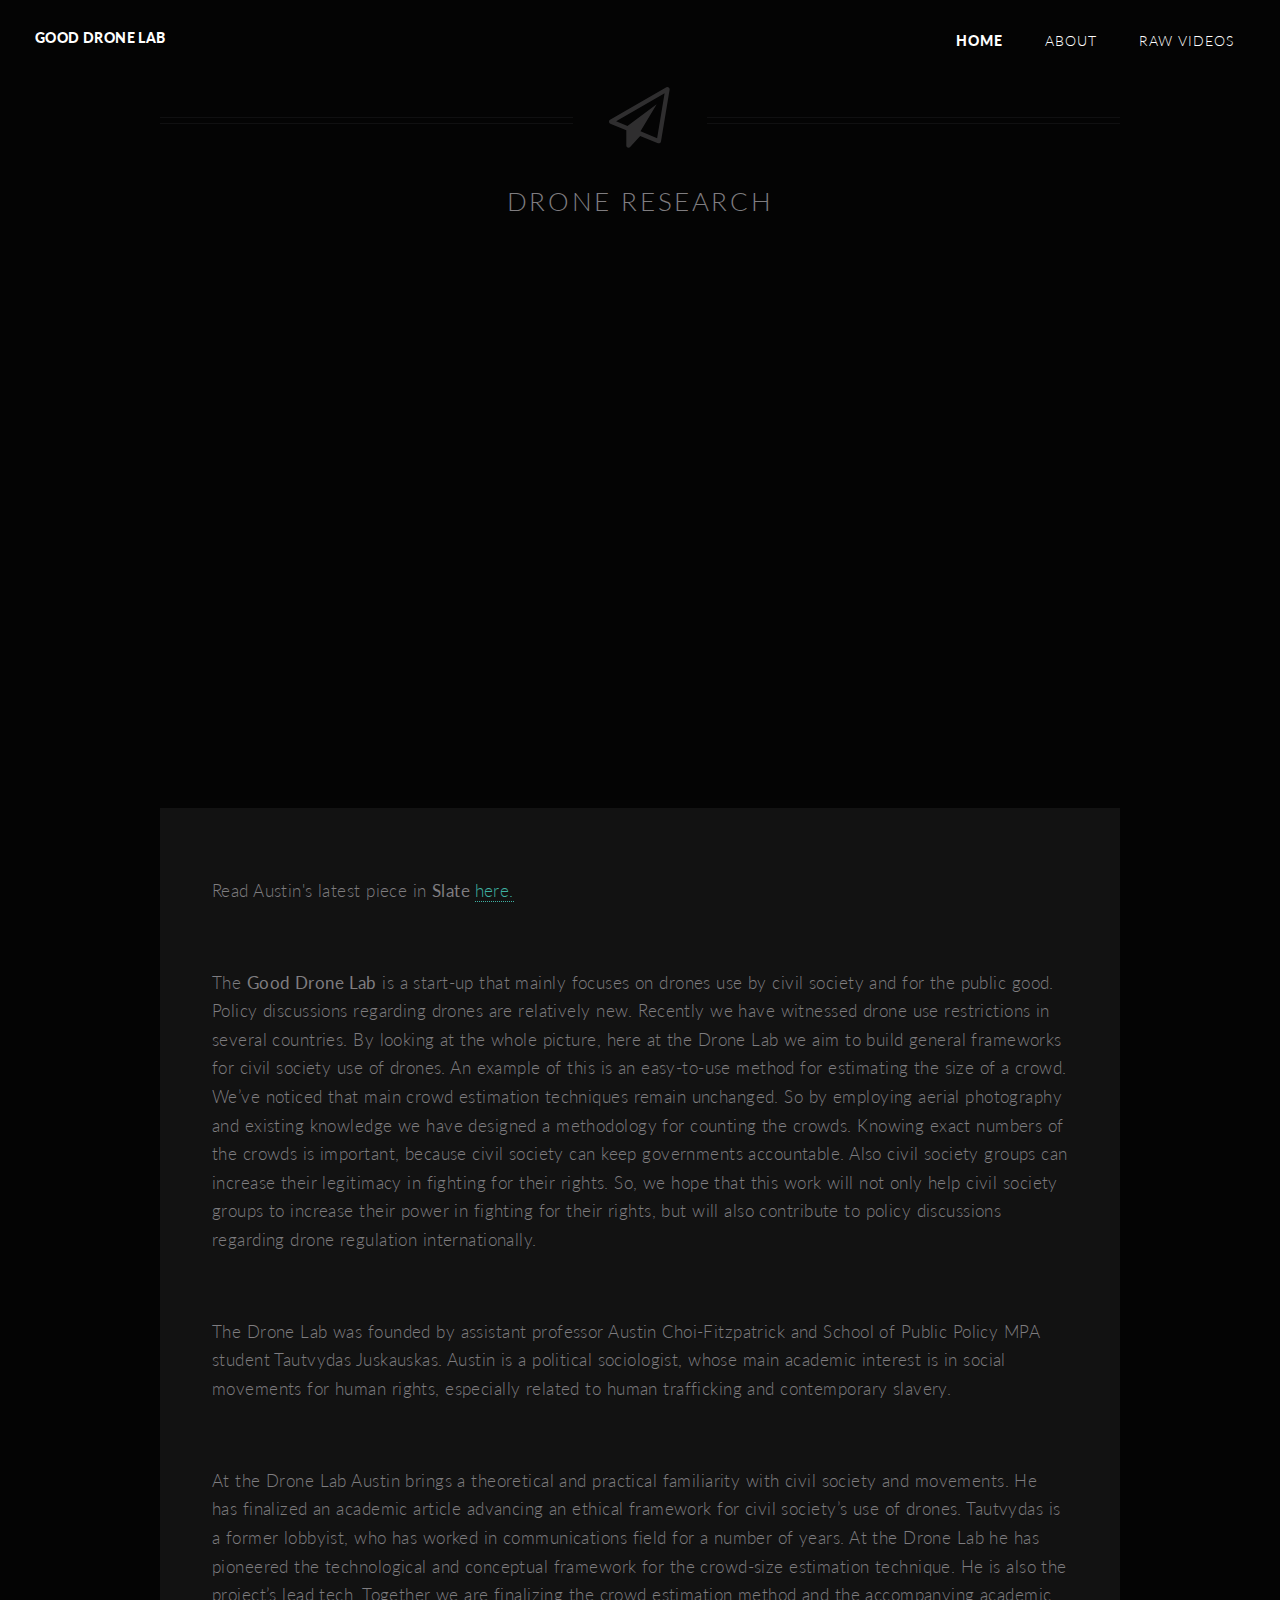
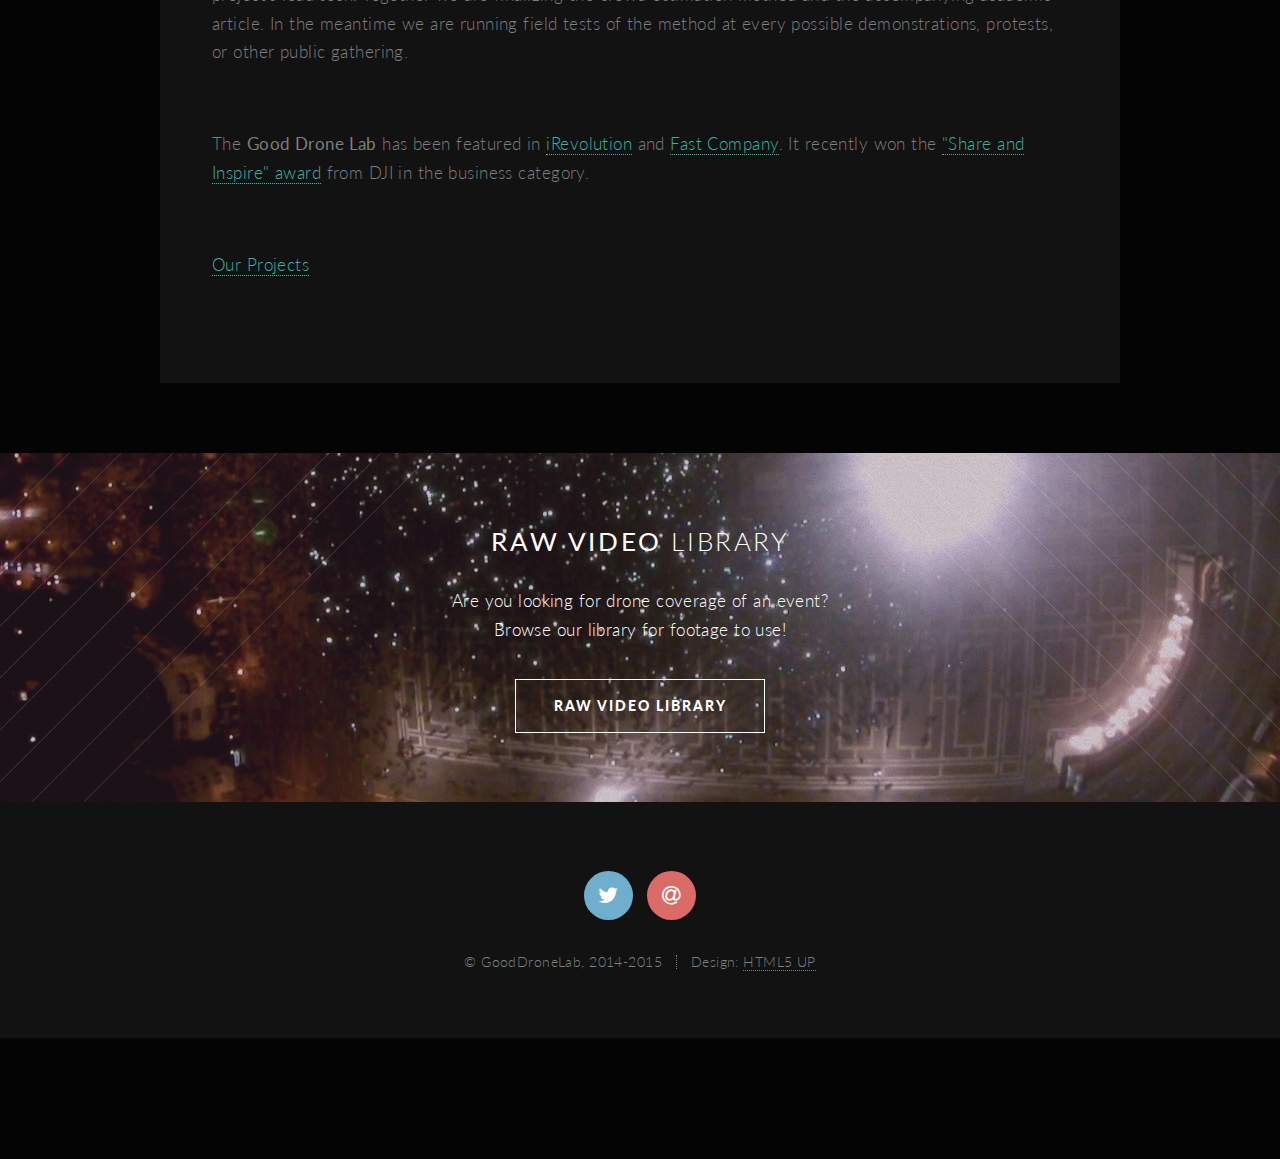
==== commit 0650e602: "test" ====
--- a/about.html
+++ b/about.html
@@ -36,14 +36,12 @@
 				<h1 id="logo"><a href="index.html">Good Drone Lab</a></h1>
 				<nav id="nav">
 					<ul>
-						<li><a href="#banner" class="scrolly">Home</a></li>
-						<li class="current"><a href="about.html">About</a></li>
+						<li class="current"><a href="#banner" class="scrolly">Home</a></li>
+						<li><a href="about.html">About</a></li>
 						<li><a href="raw-library.html">Raw Videos</a></li>
 					</ul>
 				</nav>
 			</header>
-
-
 		
 		<!-- Main -->
 			<article id="main">
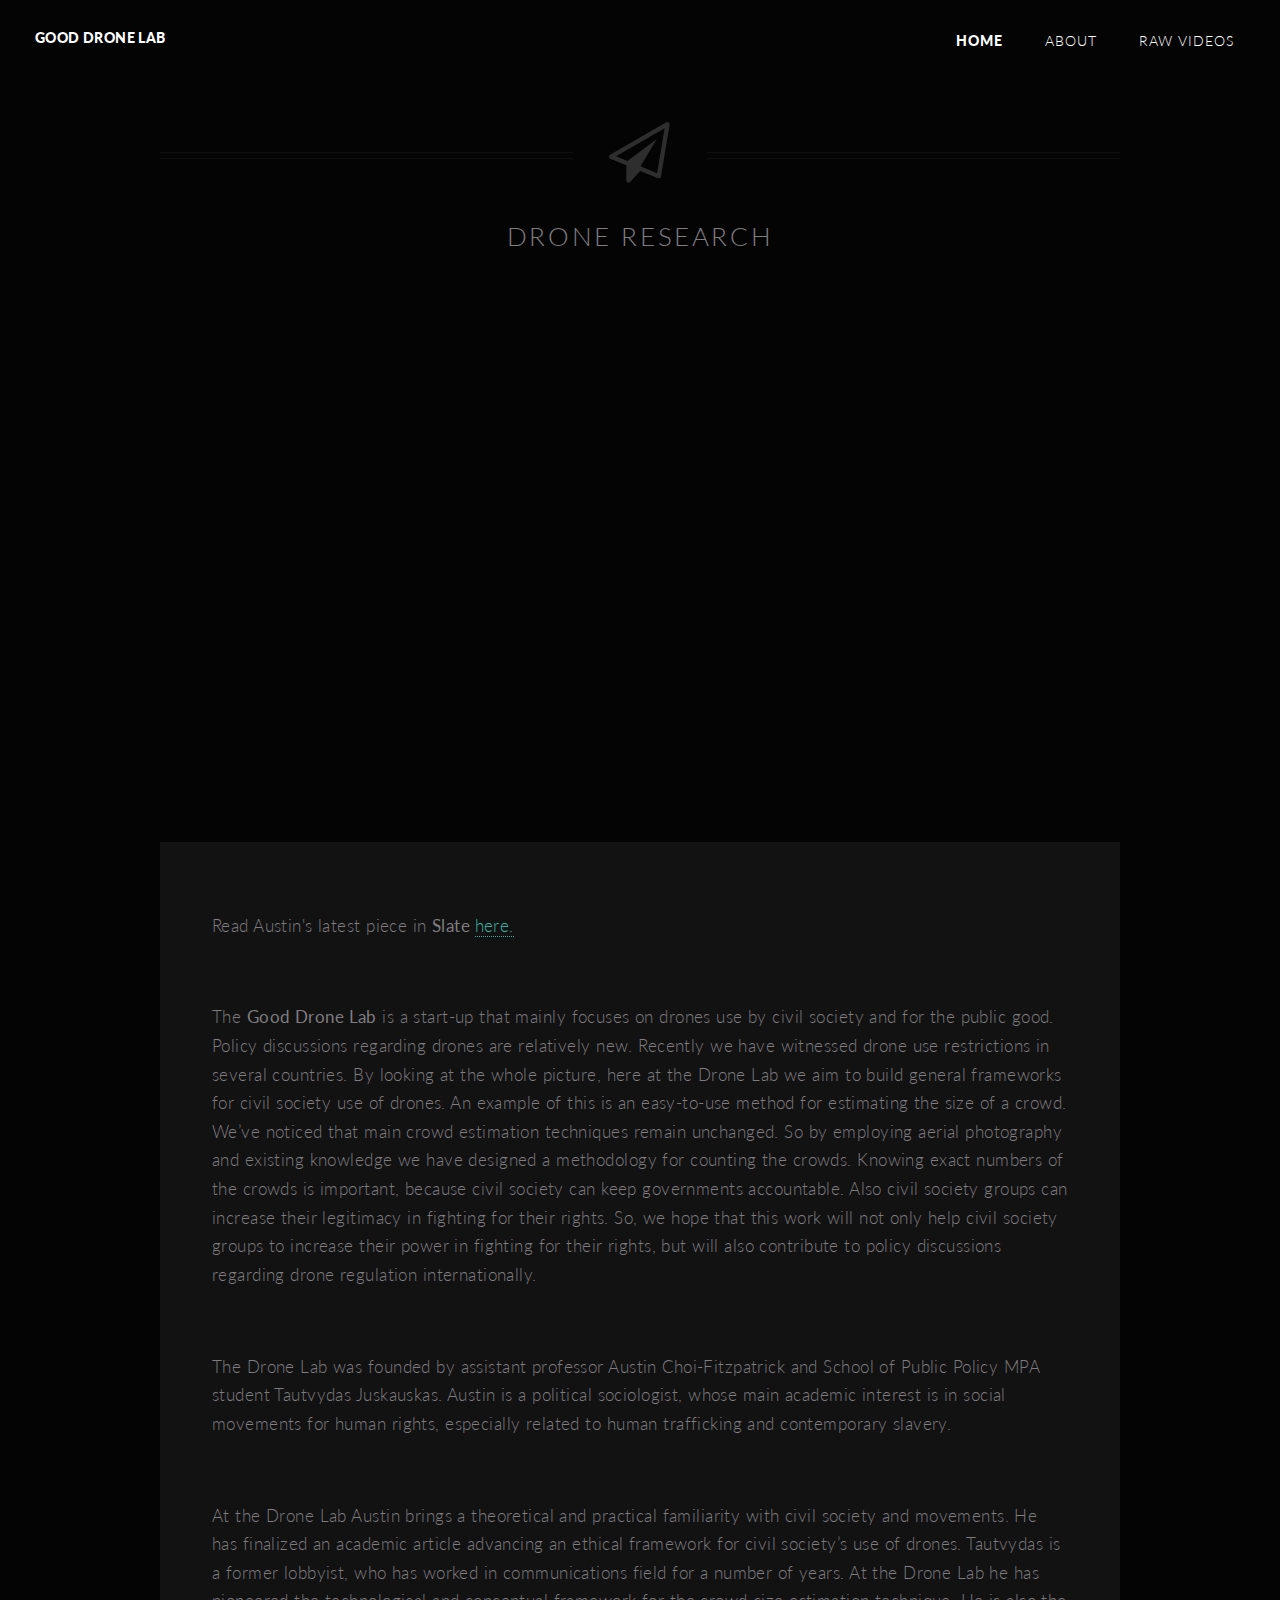
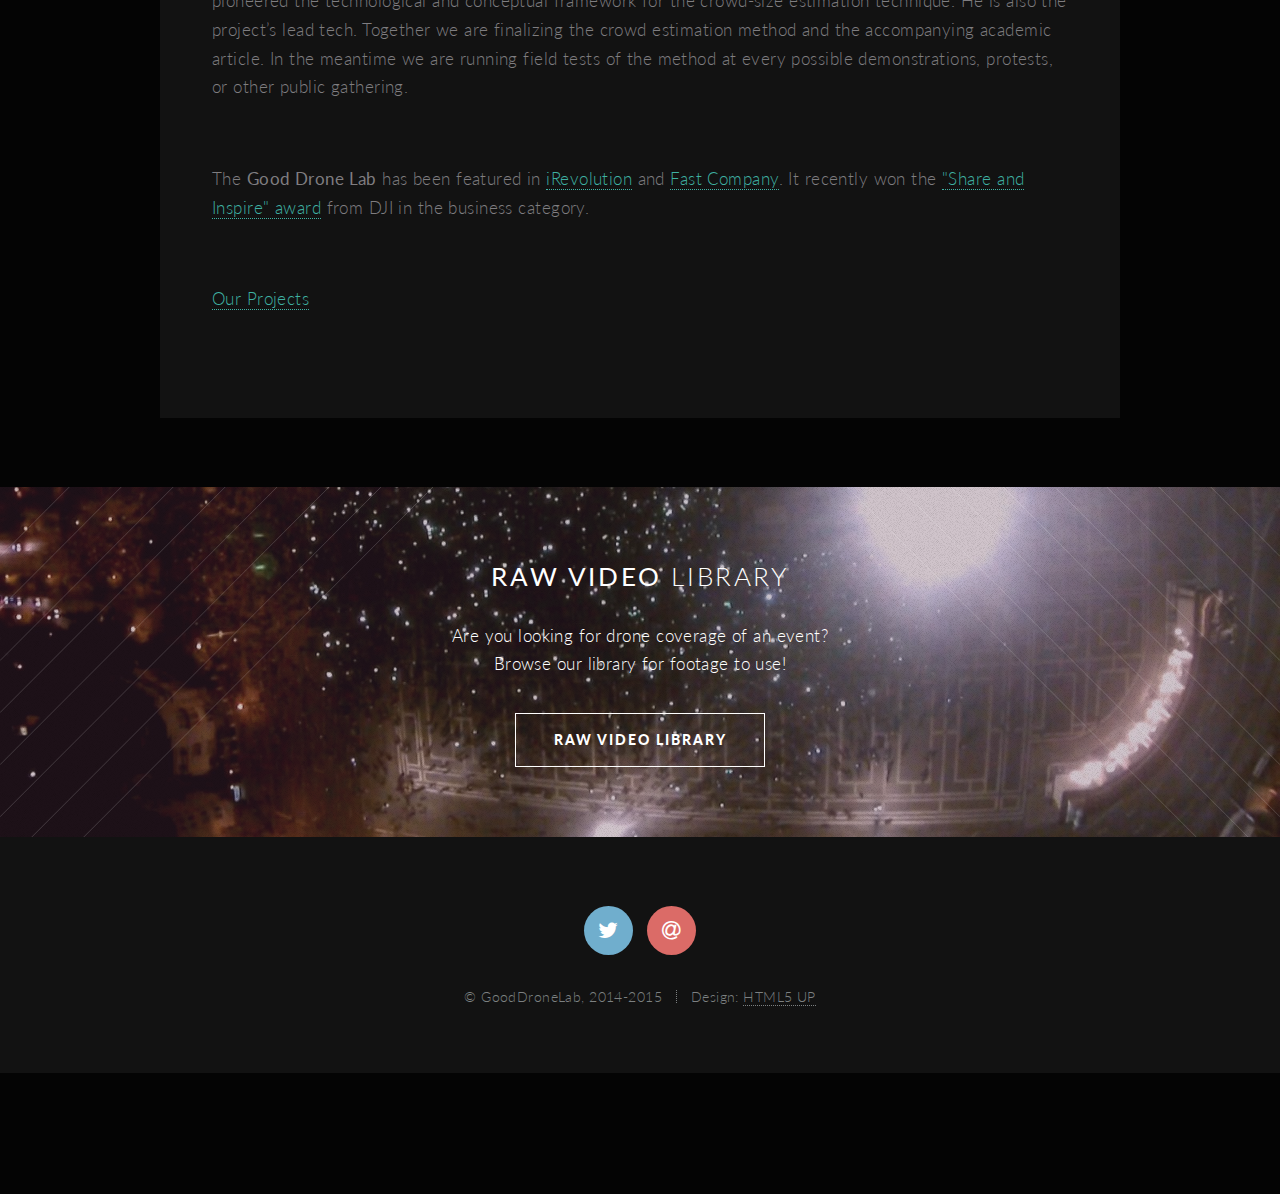
==== commit 5dbe24f8: "fix" ====
--- a/about.html
+++ b/about.html
@@ -29,7 +29,7 @@
 		<!--[if lte IE 8]><link rel="stylesheet" href="css/ie/v8.css" /><![endif]-->
 		<!--[if lte IE 9]><link rel="stylesheet" href="css/ie/v9.css" /><![endif]-->
 	</head>
-	<body class="index">
+	<body class="no-sidebar">
 	
 		<!-- Header -->
 			<header id="header" class="alt">
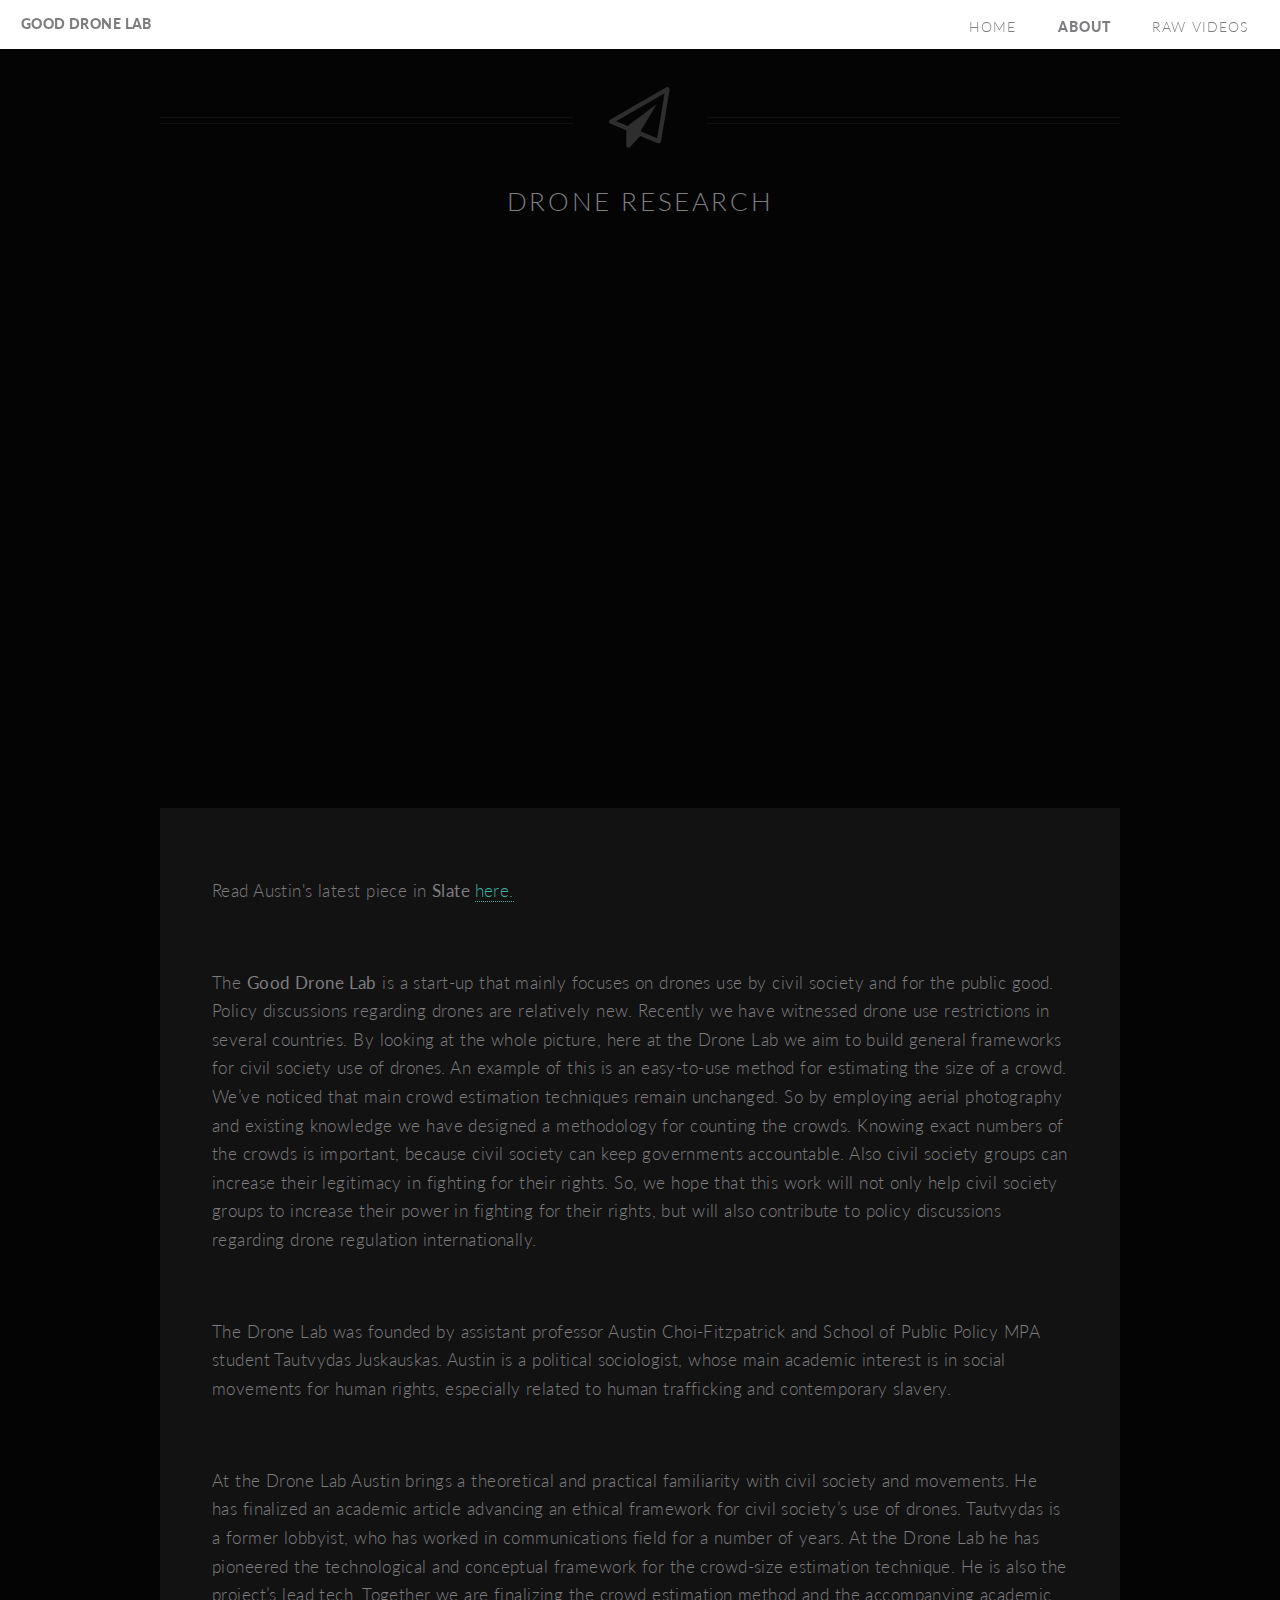
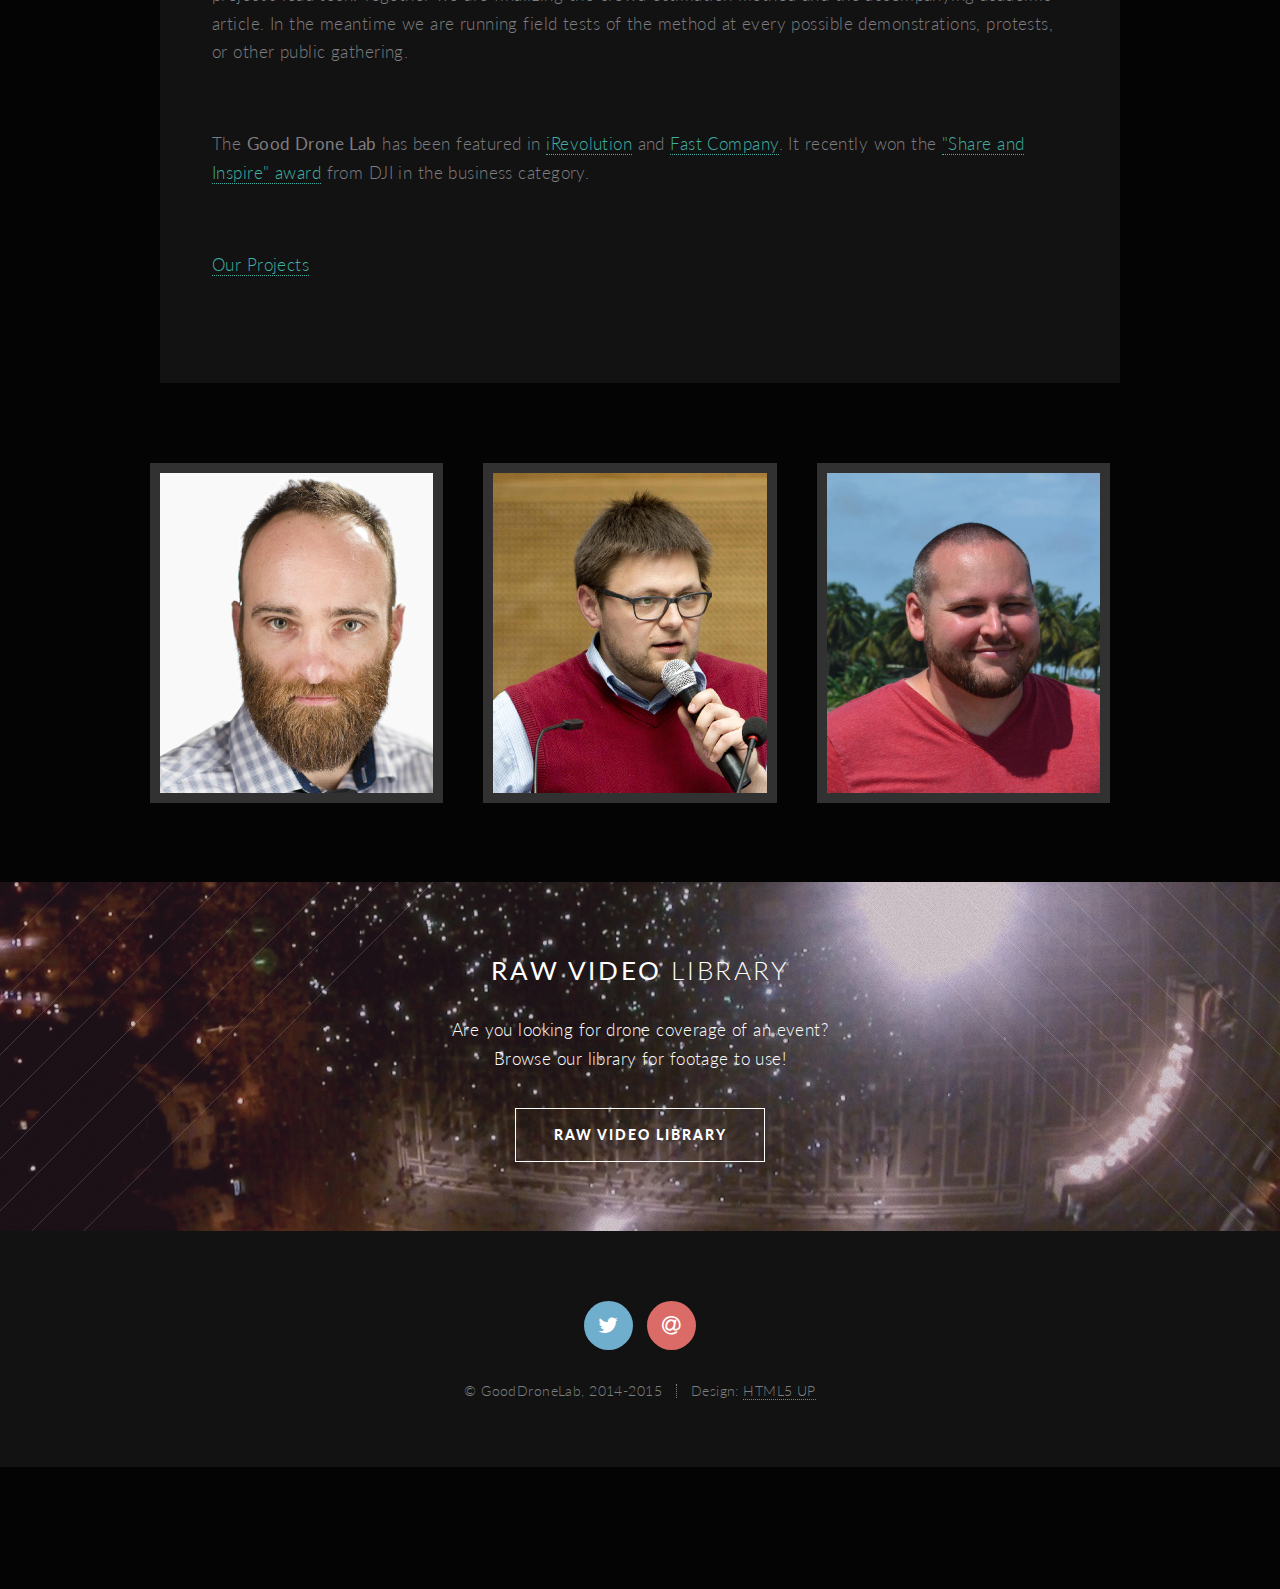
==== commit ff41af4a: "Updated About Us section" ====
--- a/about.html
+++ b/about.html
@@ -20,6 +20,9 @@
 		<script src="js/skel.min.js"></script>
 		<script src="js/skel-layers.min.js"></script>
 		<script src="js/init.js"></script>
+		<link rel="stylesheet" href="css/style5.css" />
+		<link rel="stylesheet" href="css/style_common.css" />
+		
 		<noscript>
 			<link rel="stylesheet" href="css/skel.css" />
 			<link rel="stylesheet" href="css/style.css" />
@@ -29,15 +32,15 @@
 		<!--[if lte IE 8]><link rel="stylesheet" href="css/ie/v8.css" /><![endif]-->
 		<!--[if lte IE 9]><link rel="stylesheet" href="css/ie/v9.css" /><![endif]-->
 	</head>
-	<body class="no-sidebar">
+	<body class="index">
 	
 		<!-- Header -->
-			<header id="header" class="alt">
+			<header id="header">
 				<h1 id="logo"><a href="index.html">Good Drone Lab</a></h1>
 				<nav id="nav">
 					<ul>
-						<li class="current"><a href="#banner" class="scrolly">Home</a></li>
-						<li><a href="about.html">About</a></li>
+						<li><a href="index.html">Home</a></li>
+						<li class="current"><a href="#main" class="scrolly">About</a></li>
 						<li><a href="raw-library.html">Raw Videos</a></li>
 					</ul>
 				</nav>
@@ -69,6 +72,55 @@
 							</div>				
 						</div>
 					</section>
+
+				<!-- Two -->
+					<section class="wrapper style1 container special">
+						<div class="row">
+							<div class="4u">
+							
+								<section>
+									<div class="view view-fifth">
+										<img src="images/austin.png" />
+										<div class="mask">
+					                        <h2><a href="http://austinchoifitzpatrick.com">Austin Choi-Fitzpatrick</a></h2>
+					                        <p>Austin Choi-Fitzpatrick is an assistant professor at the School of Public Policy and core faculty at the Center for Media, Data, and Society both at Central European University (Budapest, Hungary). His recent work explores the use of new technology, especially drones, for the public good. Recent work on the topic can be found in the Journal of International Affairs, Slate, and Mobilizing Ideas.<br/>
+						                        <a href="http://austinchoifitzpatrick.com">austinchoifitzpatrick.com</a>
+					                        </p>
+					                    </div>
+									</div>
+								</section>
+							
+							</div>
+							<div class="4u">
+							
+								<section>
+									<div class="view view-fifth">
+										<img src="images/taut.png" />
+										<div class="mask">
+					                        <h2>Tautvydas Juskauskas</h2>
+					                        <p>Mr. Juskauskas works in the field of political communication, technology and lobbying. He is a founding member at the Good Drone Lab. Tautvydas was pivotal in documenting the biggest protests in Budapest, Hungary since 1990 and in developing an improved method for estimating crowd size. Currently he consults on policy entrepreneurship.</p>
+					                    </div>
+									</div>
+								</section>
+							
+							</div>
+							<div class="4u">
+							
+								<section>
+									<div class="view view-fifth">
+										<img src="images/jon.png" />
+										<div class="mask">
+					                        <h2>Jon Holland</h2>
+					                        <p>Jon Holland is a geek with a passion for humanitarian work. His diverse background and creative approach to problem solving were a great asset during the founding days of the Good Drone Lab, as was his penchant for whisky. Jon currently works in the field with Medecins Sans Frontieres (Doctors Without Borders). 
+					                        </p>
+					                    </div>
+									</div>
+								</section>
+							
+							</div>
+						</div>
+					</section>										
+					
 		<!-- CTA -->
 			<section id="cta">
 			
@@ -85,7 +137,7 @@
 					</ul>
 				</footer>
 			
-			</section>
+			</section>				
 
 		<!-- Footer -->
 			<footer id="footer">
--- a/css/style5.css
+++ b/css/style5.css
@@ -0,0 +1,60 @@
+.view-fifth img {
+   -webkit-transition: all 0.3s ease-in-out;
+   -moz-transition: all 0.3s ease-in-out;
+   -o-transition: all 0.3s ease-in-out;
+   -ms-transition: all 0.3s ease-in-out;
+   transition: all 0.3s ease-in-out;
+}
+.view-fifth .mask {
+   background-color: rgba(0, 0, 0, 0);
+   -webkit-transform: translateX(100%);
+   -moz-transform: translateX(100%);
+   -o-transform: translateX(100%);
+   -ms-transform: translateX(100%);
+   transform: translateX(100%);
+   -ms-filter: "progid: DXImageTransform.Microsoft.Alpha(Opacity=100)";
+   filter: alpha(opacity=100);
+   opacity: 1;
+   -webkit-transition: all 0.3s ease-in-out;
+   -moz-transition: all 0.3s ease-in-out;
+   -o-transition: all 0.3s ease-in-out;
+   -ms-transition: all 0.3s ease-in-out;
+   transition: all 0.3s ease-in-out;
+}
+.view-fifth h2 {
+   background: rgba(255, 255, 255, 0.5);
+   color: #000;
+   -webkit-box-shadow: 0px 1px 3px rgba(159, 141, 140, 0.5);
+   -moz-box-shadow: 0px 1px 3px rgba(159, 141, 140, 0.5);
+   box-shadow: 0px 1px 3px rgba(159, 141, 140, 0.5);
+}
+.view-fifth p {
+   -ms-filter: "progid: DXImageTransform.Microsoft.Alpha(Opacity=0)";
+   filter: alpha(opacity=0);
+   opacity: 0;
+   color: #333;
+   -webkit-transition: all 0.2s linear;
+   -moz-transition: all 0.2s linear;
+   -o-transition: all 0.2s linear;
+   -ms-transition: all 0.2s linear;
+   transition: all 0.2s linear;
+}
+.view-fifth:hover .mask {
+   -webkit-transform: translateX(0px);
+   -moz-transform: translateX(0px);
+   -o-transform: translateX(0px);
+   -ms-transform: translateX(0px);
+   transform: translateX(0px);
+}
+.view-fifth:hover img {
+   -webkit-transform: translateX(100%);
+   -moz-transform: translateX(100%);
+   -o-transform: translateX(100%);
+   -ms-transform: translateX(100%);
+   transform: translateX(100%);
+}
+.view-fifth:hover p {
+   -ms-filter: "progid: DXImageTransform.Microsoft.Alpha(Opacity=100)";
+   filter: alpha(opacity=100);
+   opacity: 1;
+}--- a/css/style_common.css
+++ b/css/style_common.css
@@ -0,0 +1,60 @@
+.view {
+   width: 100%;
+   height: 100%;
+   margin: 10px;
+   float: right;
+   border: 10px solid #323132;
+   overflow: hidden;
+   position: relative;
+   text-align: center;
+   cursor: default;
+   background: #323132 url(../images/bgimg.jpg) no-repeat center center;
+   padding-left: 0;
+}
+.view .mask,.view .content {
+   width: 100%;
+   height: 100%;
+   position: absolute;
+   overflow: hidden;
+   top: 0;
+   left: 0;
+}
+.view img {
+   display: block;
+   position: relative;
+}
+.view h2 {
+   text-transform: uppercase;
+   color: #40b0a3;
+   text-align: center;
+   position: relative;
+   font-size: 17px;
+   padding: 10px;
+   background: rgba(0,  0,  0, 0.98);
+   margin: 20px 0 0 0;
+}
+.view p {
+   font-family: 'Lato', sans-serif;
+   font-size: 12px;
+   position: relative;
+   color: #fff;
+   padding: 10px 20px 20px;
+   text-align: center;
+   line-height: 170%;
+}
+.view a.info {
+   display: inline-block;
+   text-decoration: none;
+   padding: 7px 14px;
+   background: #000;
+   color: #fff;
+   text-transform: uppercase;
+   -webkit-box-shadow: 0 0 1px #000;
+   -moz-box-shadow: 0 0 1px #000;
+   box-shadow: 0 0 1px #000;
+}
+.view a.info: hover {
+   -webkit-box-shadow: 0 0 5px #000;
+   -moz-box-shadow: 0 0 5px #000;
+   box-shadow: 0 0 5px #000;
+}--- a/css/style.css
+++ b/css/style.css
@@ -41,7 +41,7 @@
 		-o-transition: color 0.2s ease-in-out, border-color 0.2s ease-in-out, background-color 0.2s ease-in-out;
 		-ms-transition: color 0.2s ease-in-out, border-color 0.2s ease-in-out, background-color 0.2s ease-in-out;
 		transition: color 0.2s ease-in-out, border-color 0.2s ease-in-out, background-color 0.2s ease-in-out;
-		color: #3fb1a3;
+		color: #40b0a3;
 		text-decoration: none;
 		border-bottom: dotted 1px;
 	}
@@ -1105,4 +1105,5 @@
 		#sidePanel .indent-5 {
 			display: inline-block;
 			width: 5em;
-		}+		}
+		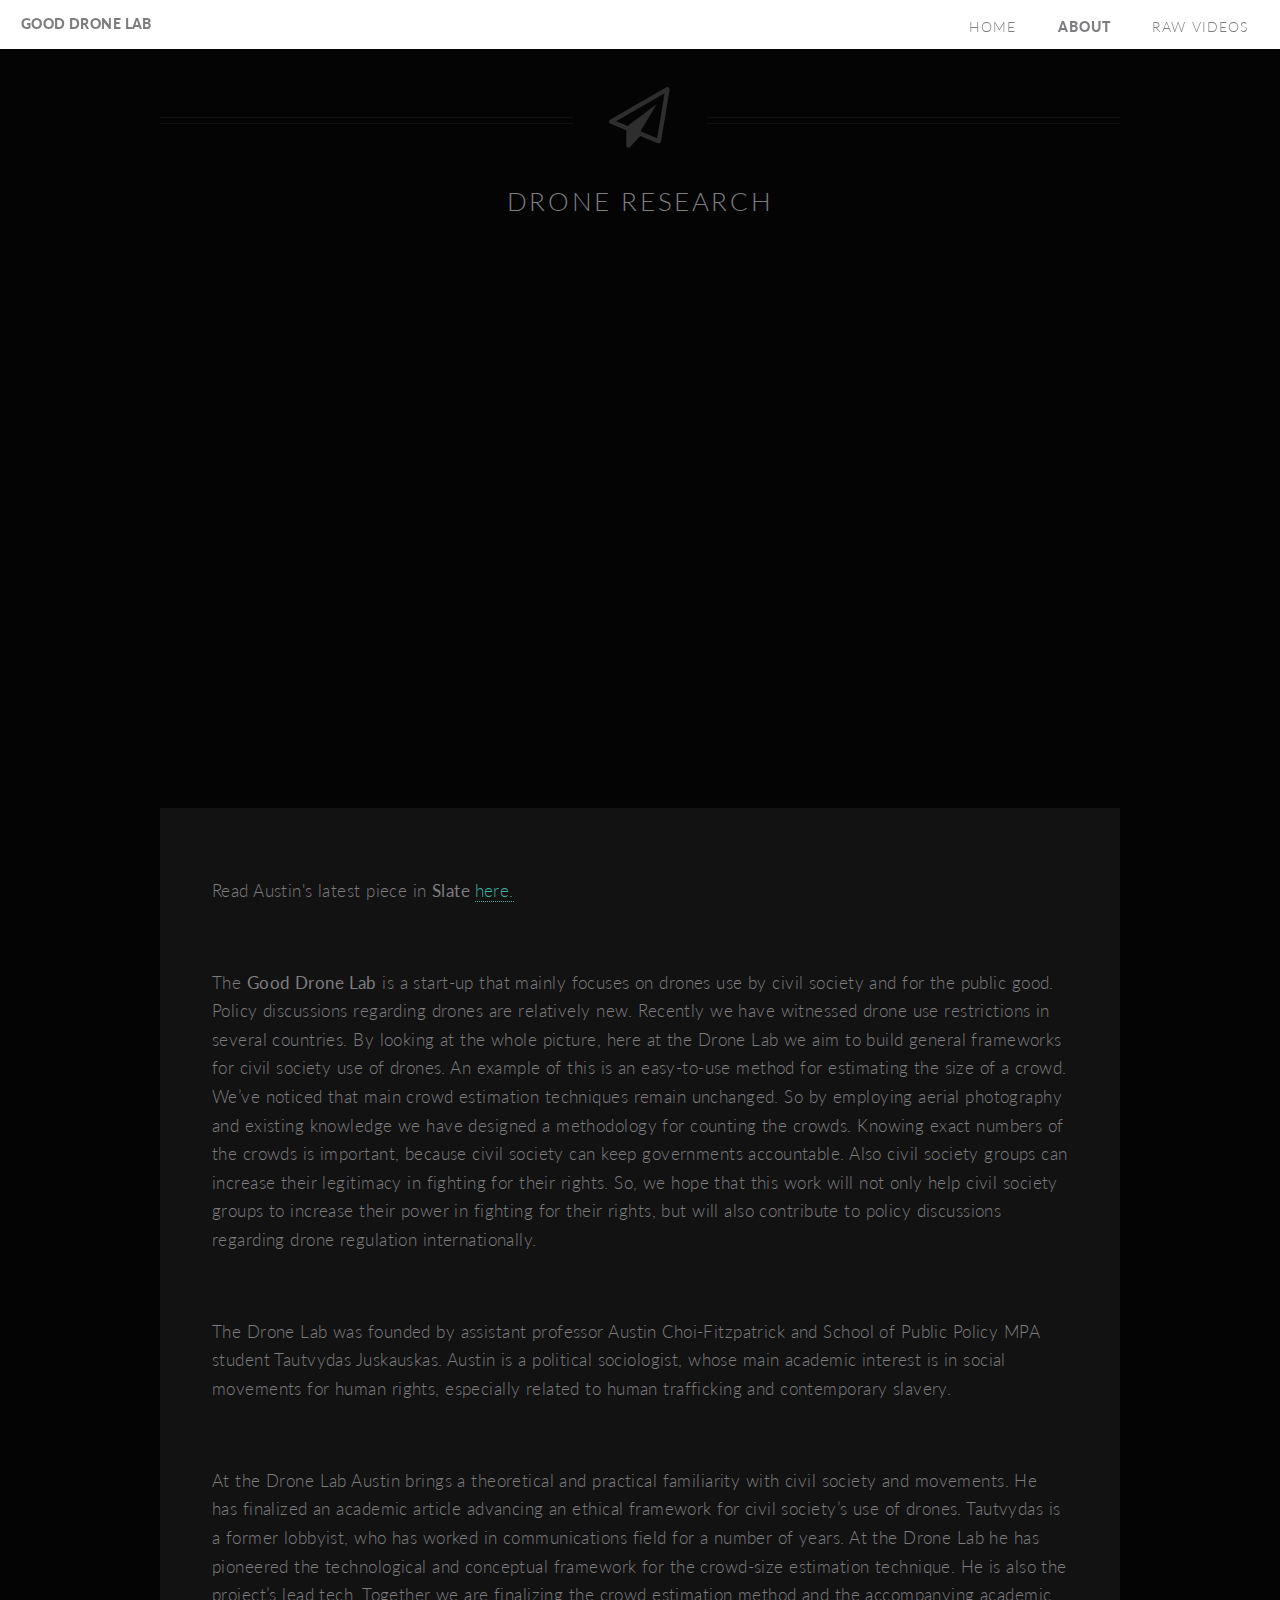
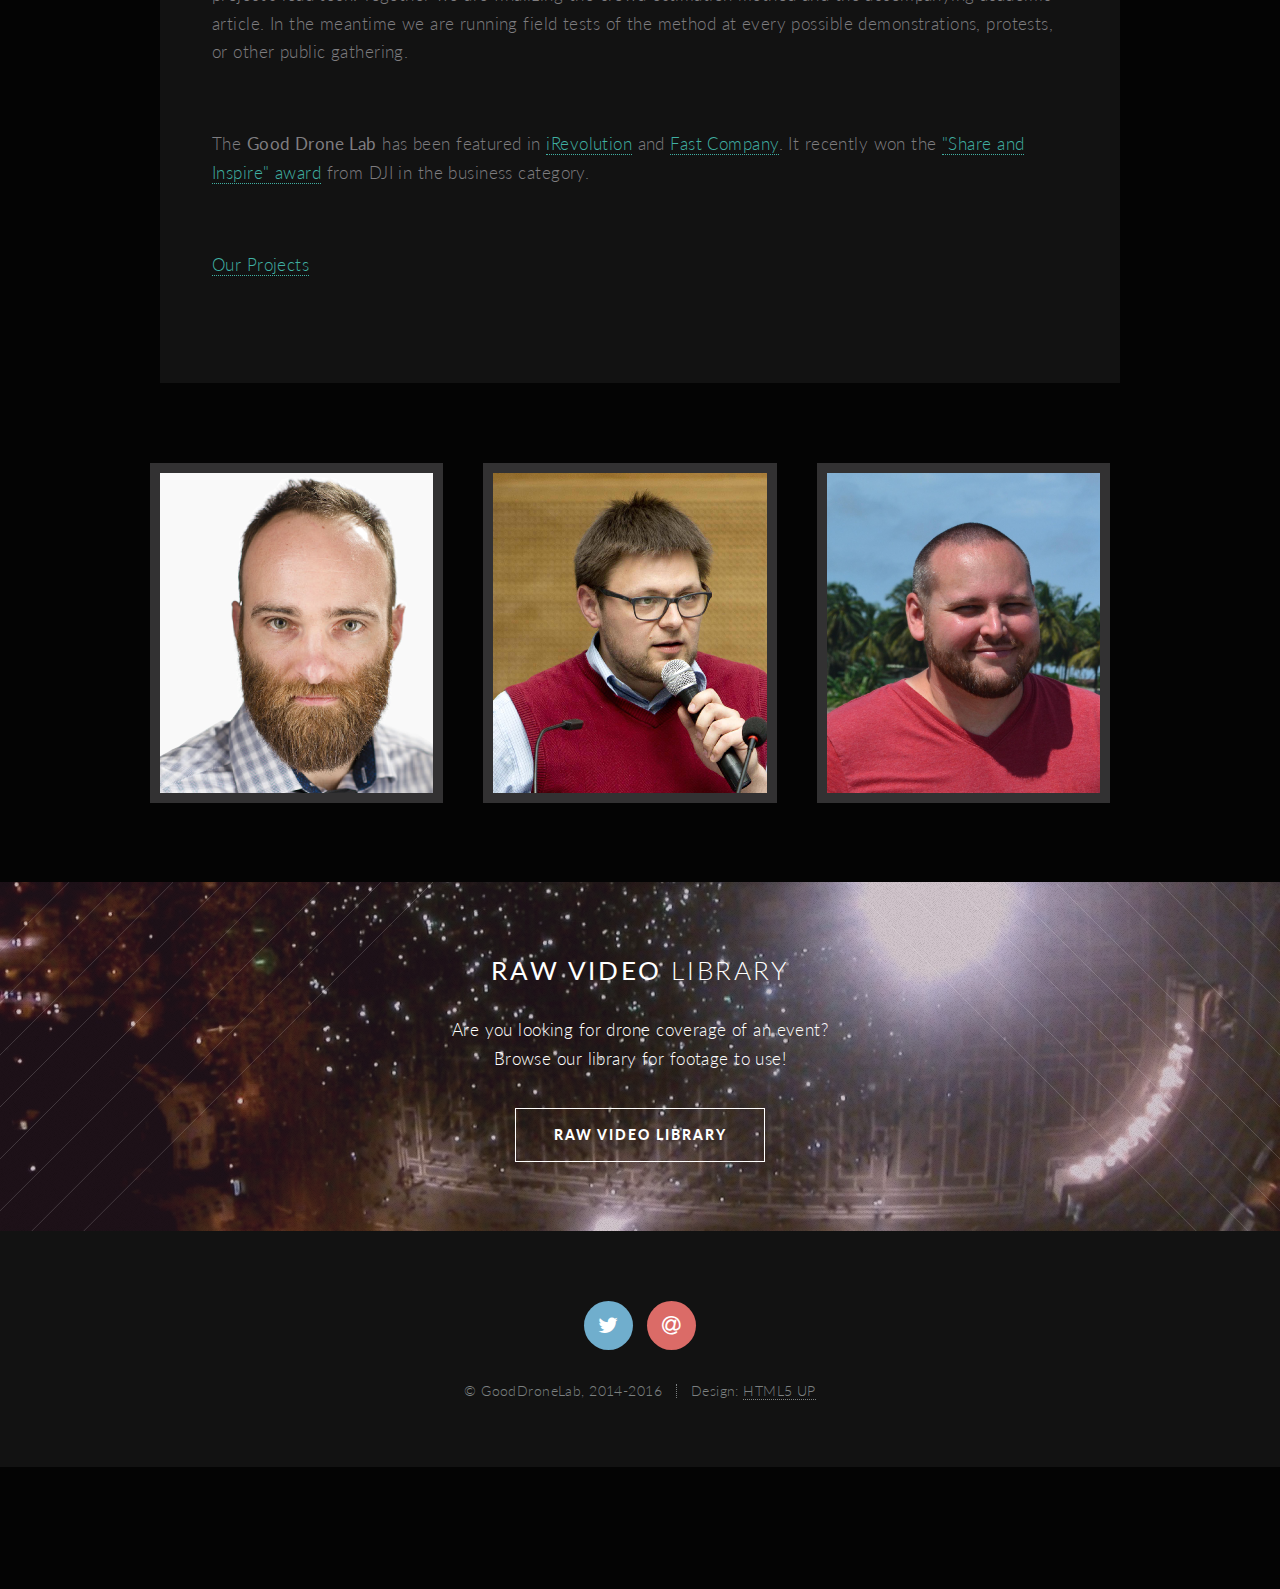
==== commit df983f9b: "Update about.html" ====
--- a/about.html
+++ b/about.html
@@ -148,7 +148,7 @@
 				</ul>			
 				
 				<ul class="copyright">
-					<li>&copy; GoodDroneLab, 2014-2015</li><li>Design: <a href="http://html5up.net">HTML5 UP</a></li>
+					<li>&copy; GoodDroneLab, 2014-2016</li><li>Design: <a href="http://html5up.net">HTML5 UP</a></li>
 				</ul>
 			
 			</footer>
@@ -172,4 +172,4 @@
 		<!-- End of StatCounter Code for Default Guide -->
 
 	</body>
-</html>+</html>
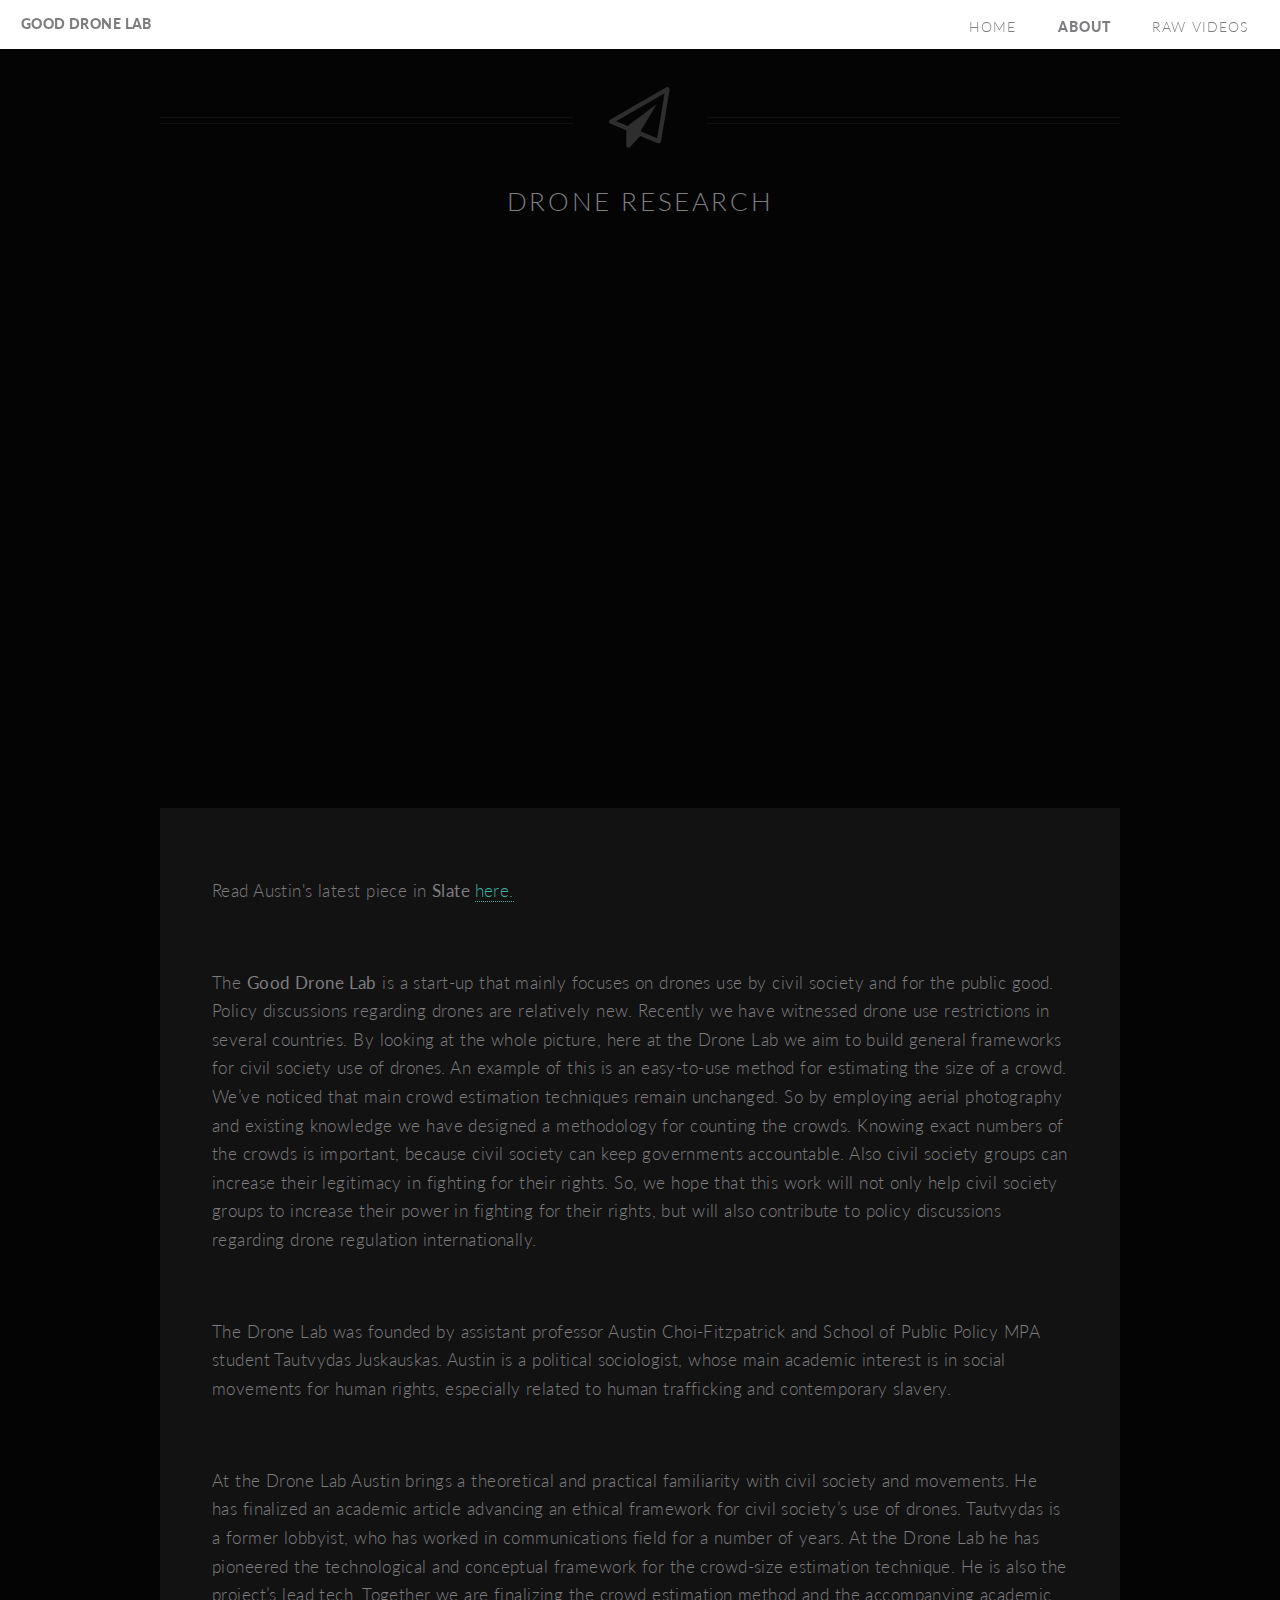
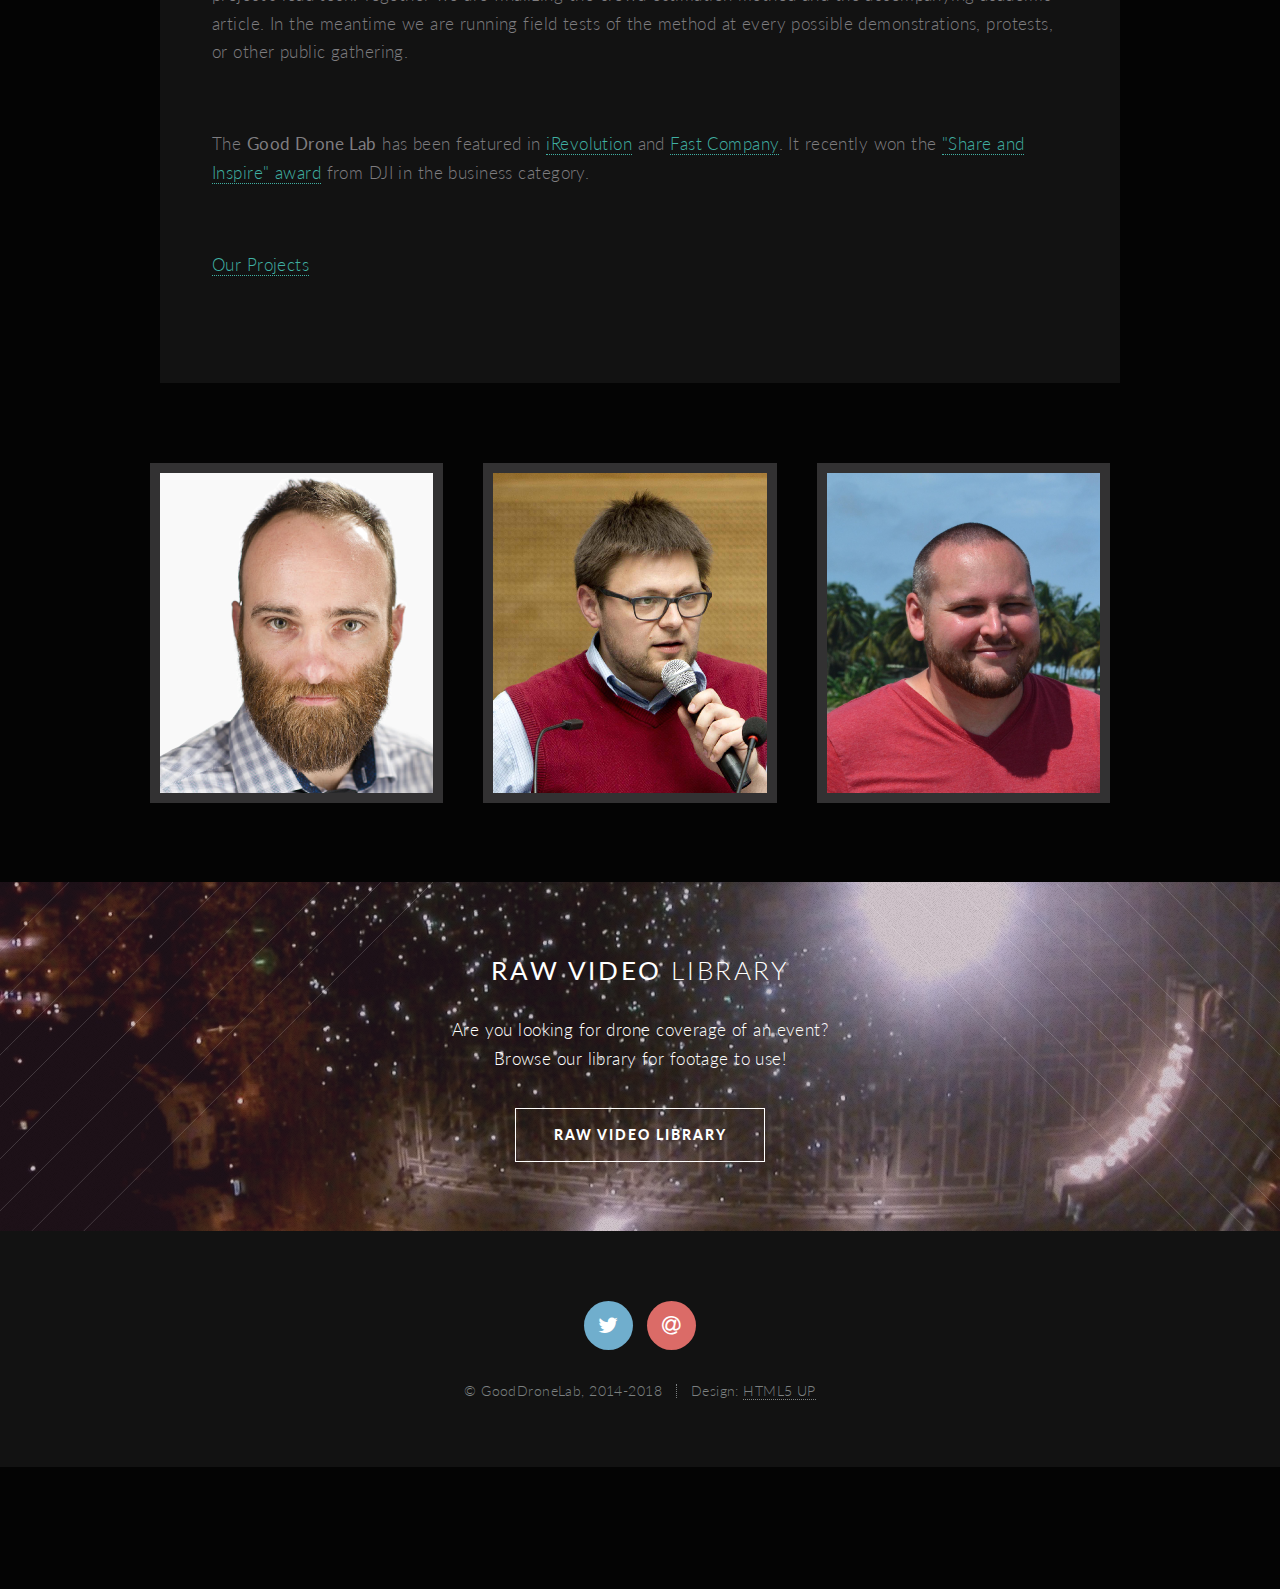
==== commit 312d3374: "Date Update" ====
--- a/about.html
+++ b/about.html
@@ -148,7 +148,7 @@
 				</ul>			
 				
 				<ul class="copyright">
-					<li>&copy; GoodDroneLab, 2014-2016</li><li>Design: <a href="http://html5up.net">HTML5 UP</a></li>
+					<li>&copy; GoodDroneLab, 2014-2018</li><li>Design: <a href="http://html5up.net">HTML5 UP</a></li>
 				</ul>
 			
 			</footer>
